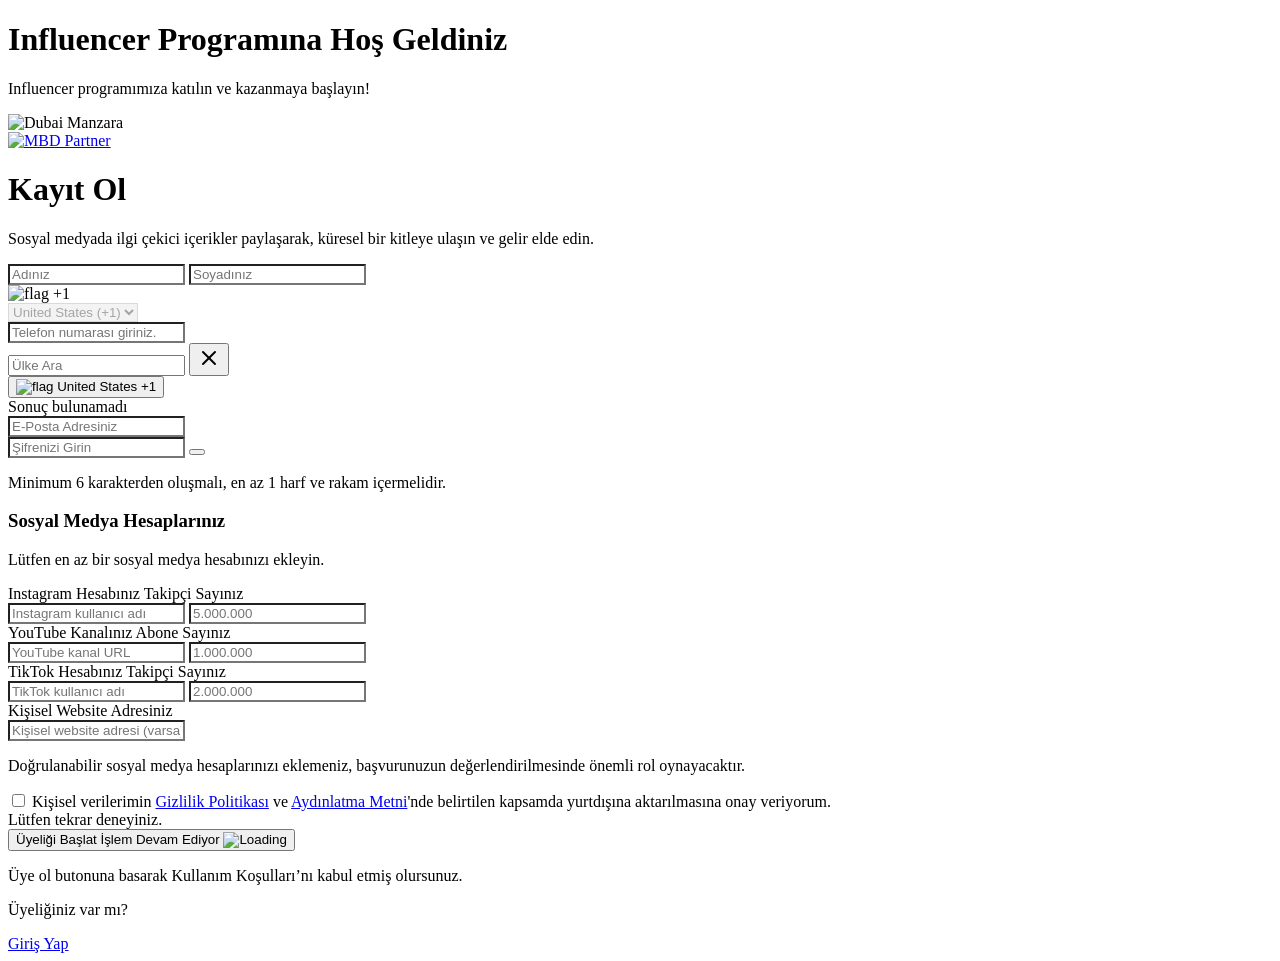
==== src/register/index.html @ 9a9a3d41 "P31" ====
<!doctype html>
<html lang="tr" dir="ltr">
  <head>
    <meta charset="UTF-8" />
    <meta
      name="viewport"
      content="width=device-width, initial-scale=1.0, maximum-scale=1.0, user-scalable=no"
    />
    <title>MBD Partner Register Sayfası</title>

    <!-- Project Fonts -->
    <link rel="stylesheet" href="/assets/fonts/custom/font.css" />

    <!-- Important Preload Fonts -->
    <link
      rel="preload"
      href="/assets/fonts/custom/extra-bold.woff2"
      as="font"
      type="font/woff2"
      crossorigin="anonymous"
    />

    <link
      rel="preload"
      href="/assets/fonts/custom/bold.woff2"
      as="font"
      type="font/woff2"
      crossorigin="anonymous"
    />

    <link
      rel="preload"
      href="/assets/fonts/custom/semibold.woff2"
      as="font"
      type="font/woff2"
      crossorigin="anonymous"
    />

    <link
      rel="preload"
      href="/assets/fonts/custom/medium.woff2"
      as="font"
      type="font/woff2"
      crossorigin="anonymous"
    />

    <link
      rel="preload"
      href="/assets/fonts/custom/regular.woff2"
      as="font"
      type="font/woff2"
      crossorigin="anonymous"
    />

    <link rel="stylesheet" href="/assets/styles/globals-out.css" />
    <script type="module" src="/assets/scripts/deps/lucide-icons.js"></script>
    <script type="module" src="/assets/scripts/ui/phone-number.js"></script>
    <script type="module" src="/assets/scripts/ui/password-visible.js"></script>
  </head>
  <body class="bg-white">
    <main>
      <div
        class="flex h-fit min-h-screen w-full justify-end overflow-hidden overflow-y-auto"
      >
        <!-- Gorsel -->
        <div
          class="invisible fixed -left-[240px] top-0 z-10 h-full w-full bg-gray-100 sm:visible rtl:right-[-240px]"
        >
          <div
            class="absolute left-[240px] top-0 px-8 py-11 text-primary-50 rtl:right-[240px]"
          >
            <h1 class="relative z-20 mb-2 text-balance text-4xl font-bold">
              Influencer Programına Hoş Geldiniz
            </h1>
            <p class="relative z-20 -mt-1.5 text-balance text-xl">
              Influencer programımıza katılın ve kazanmaya başlayın!
            </p>
          </div>

          <img
            src="https://images.project-test.info/login.webp"
            loading="lazy"
            alt="Dubai Manzara"
            class="h-full w-full object-cover rtl:scale-x-[-1]"
          />
        </div>

        <!-- Form Container -->
        <div
          class="relative z-[99] flex w-full flex-shrink-0 flex-col justify-start gap-4 overflow-y-auto bg-white px-5 py-5 sm:max-w-[480px] sm:px-8 sm:py-10 [&>*]:flex-shrink-0"
        >
          <!--  Form Header -->
          <div class="mb-2 flex flex-col gap-4">
            <div class="flex items-center justify-between">
              <!--  Logo -->
              <a href="/">
                <img
                  src="https://mbdtravel.project-test.info/assets/images/brand-images/logo.svg"
                  alt="MBD Partner"
                  class="h-14 w-auto"
                />
              </a>
              <h1 class="text-2xl font-semibold text-primary-500">Kayıt Ol</h1>
            </div>

            <p class="text-balance text-sm font-medium text-gray-800">
              Sosyal medyada ilgi çekici içerikler paylaşarak, küresel bir
              kitleye ulaşın ve gelir elde edin.
            </p>
          </div>

          <!-- Form -->
          <form
            autocomplete="off"
            class="relative z-20 flex w-full flex-col gap-4 bg-white [&>*]:flex-shrink-0"
          >
            <!-- Name -->
            <input
              type="text"
              style="-webkit-border-radius: 0; border-radius: 0"
              id="name"
              class="h-12 !rounded border border-gray-200 px-3 py-2 outline-none focus:border-primary-200"
              placeholder="Adınız"
            />

            <!-- Surname -->
            <input
              type="text"
              style="-webkit-border-radius: 0; border-radius: 0"
              id="surname"
              class="h-12 !rounded border border-gray-200 px-3 py-2 outline-none focus:border-primary-200"
              placeholder="Soyadınız"
            />

            <!--  Phone Number -->
            <div
              id="phone-container"
              class="group/focus relative"
              data-focus="false"
            >
              <!-- Mevcut Telefon Input Yapısı -->
              <div class="flex max-w-md">
                <div class="relative">
                  <div
                    id="phone-code-button"
                    class="flex h-12 cursor-pointer items-center gap-1 rounded-l border border-r-0 border-gray-200 bg-white px-3 text-xs hover:bg-gray-50 group-data-[focus=true]/focus:rounded-b-none rtl:rounded-l-none rtl:rounded-r rtl:border-l-0 rtl:border-r"
                  >
                    <img
                      id="country-flag"
                      src="https://flagcdn.com/us.svg"
                      alt="flag"
                      class="h-4 w-5 !rounded object-cover"
                    />
                    <span id="country-prefix">+1</span>
                  </div>
                  <!-- AR | TR | EN -->
                  <select
                    id="country-code"
                    data-language="TR"
                    data-default="TR"
                    disabled
                    style="-webkit-border-radius: 0; border-radius: 0"
                    class="pointer-events-none absolute inset-0 h-full w-full cursor-pointer opacity-0"
                  >
                    <option value="US" data-prefix="+1" data-flag="us">
                      United States (+1)
                    </option>
                  </select>
                </div>
                <input
                  type="tel"
                  id="phone-input"
                  autocomplete="tel"
                  inputmode="tel"
                  style="-webkit-border-radius: 0; border-radius: 0"
                  class="h-12 flex-1 !rounded-r border border-gray-200 px-3 py-2 outline-none focus:border-primary-200 group-data-[focus=true]/focus:!rounded-b-none rtl:!rounded-l rtl:!rounded-r-none rtl:text-end"
                  placeholder="Telefon numarası giriniz."
                />
              </div>

              <!-- Arama ve Öneri Modal/Dropdown -->
              <div
                id="phone-search-modal"
                class="pointer-events-none absolute left-0 right-0 top-[calc(100%)] z-[30] hidden rounded rounded-t-none border border-t-0 border-gray-200 bg-white shadow-lg"
              >
                <!-- Search Input -->
                <div class="relative border-b border-gray-200">
                  <input
                    type="text"
                    id="phone-search-input"
                    class="h-12 w-full rounded-t px-3 py-2 outline-none"
                    placeholder="Ülke Ara"
                  />
                  <button
                    id="phone-clear-button"
                    class="absolute right-2 top-1/2 hidden -translate-y-1/2 p-1"
                  >
                    <svg
                      xmlns="http://www.w3.org/2000/svg"
                      width="24"
                      height="24"
                      viewBox="0 0 24 24"
                      fill="none"
                      stroke="currentColor"
                      stroke-width="2"
                      stroke-linecap="round"
                      stroke-linejoin="round"
                      class="size-4"
                    >
                      <path d="M18 6 6 18" />
                      <path d="m6 6 12 12" />
                    </svg>
                  </button>
                </div>

                <!-- Suggestions List -->
                <div
                  id="phone-suggestions"
                  class="mt-1 max-h-60 overflow-y-auto bg-gray-50"
                  style="scrollbar-width: none"
                >
                  <!-- Template elements -->
                  <button
                    type="button"
                    class="suggestion-item group flex w-full cursor-pointer items-center gap-2 px-3 py-2.5 text-start hover:bg-gray-50 data-[selected=true]:bg-primary-500 data-[selected=true]:text-white"
                    data-value="US"
                    data-selected="false"
                  >
                    <img
                      src="https://flagcdn.com/us.svg"
                      alt="flag"
                      class="h-4 w-5 object-cover"
                    />
                    <span class="flex-1">United States</span>
                    <span
                      class="text-xs text-gray-500 group-data-[selected=true]:text-white"
                    >
                      +1</span
                    >
                  </button>

                  <!-- No Results Template -->
                  <div class="no-results px-3 py-2.5 text-gray-500">
                    Sonuç bulunamadı
                  </div>
                </div>
              </div>
            </div>

            <!-- E-Posta -->
            <input
              type="text"
              style="-webkit-border-radius: 0; border-radius: 0"
              id="email"
              class="h-12 !rounded border border-gray-200 px-3 py-2 outline-none focus:border-primary-200"
              placeholder="E-Posta Adresiniz"
            />

            <!-- Şifre -->
            <div class="group relative" data-visible="false">
              <input
                type="password"
                style="-webkit-border-radius: 0; border-radius: 0"
                id="password"
                class="h-12 w-full !rounded border border-gray-200 px-3 py-2 outline-none focus:border-primary-200"
                placeholder="Şifrenizi Girin"
              />
              <button
                type="button"
                class="visible-control-btn absolute right-3 top-1/2 -translate-y-1/2 text-gray-500 hover:text-gray-700 rtl:left-3 rtl:right-auto"
              >
                <!-- Kapalı göz ikonu -->
                <span class="group-data-[visible=true]:hidden">
                  <i data-lucide="eye" class="size-4"></i>
                </span>
                <!-- Açık göz ikonu -->
                <span class="hidden group-data-[visible=true]:block">
                  <i data-lucide="eye-off" class="size-4"></i>
                </span>
              </button>
            </div>

            <!--  Sifre Bilgilendirme -->
            <div class="-mt-1 flex items-start gap-2">
              <div
                class="flex size-4 flex-shrink-0 items-center justify-center !rounded-full bg-primary-500 p-0.5"
              >
                <i data-lucide="circle-alert" class="size-full text-white"></i>
              </div>
              <p class="text-xs text-gray-500">
                Minimum 6 karakterden oluşmalı, en az 1 harf ve rakam
                içermelidir.
              </p>
            </div>

            <!-- Sosyal Medya Hesapları Bölümü -->
            <div class="mt-6">
              <h3 class="text-base font-medium text-gray-800">
                Sosyal Medya Hesaplarınız
              </h3>
              <p class="text-xs text-gray-500">
                Lütfen en az bir sosyal medya hesabınızı ekleyin.
              </p>
            </div>

            <!-- Instagram Alanı -->
            <div class="relative flex flex-col gap-2">
              <div class="flex items-center justify-between">
                <label for="instagram-username" class="text-xs text-gray-800">
                  Instagram Hesabınız
                </label>
                <label for="instagram-followers" class="text-xs text-gray-800">
                  Takipçi Sayınız
                </label>
              </div>
              <div
                class="group relative flex items-start overflow-hidden rounded border border-gray-200 focus-within:!border-primary-300 hover:border-gray-300 sm:items-center"
              >
                <div
                  class="flex h-full items-center justify-center border-r border-gray-200 bg-gray-100 px-3 group-focus-within:!border-primary-300"
                >
                  <i data-lucide="instagram" class="size-5 text-gray-800"></i>
                </div>
                <input
                  type="text"
                  id="instagram-username"
                  style="-webkit-border-radius: 0; border-radius: 0"
                  class="h-12 w-full py-2 pl-4 outline-none"
                  placeholder="Instagram kullanıcı adı"
                />
                <input
                  type="number"
                  id="instagram-followers"
                  name="instagram-followers"
                  placeholder="5.000.000"
                  min="0"
                  style="-webkit-border-radius: 0; border-radius: 0"
                  class="h-12 w-24 border-l border-gray-200 py-2 pr-3 text-end outline-none group-focus-within:!border-primary-300 group-hover:border-gray-300"
                />
              </div>
            </div>

            <!-- YouTube Alanı -->
            <div class="relative flex flex-col gap-2">
              <div class="flex items-center justify-between">
                <label for="youtube-url" class="text-xs text-gray-800">
                  YouTube Kanalınız
                </label>
                <label for="youtube-subscribers" class="text-xs text-gray-800">
                  Abone Sayınız
                </label>
              </div>
              <div
                class="group relative flex items-start overflow-hidden rounded border border-gray-200 focus-within:!border-primary-300 hover:border-gray-300 sm:items-center"
              >
                <div
                  class="flex h-full items-center justify-center border-r border-gray-200 bg-gray-100 px-3 group-focus-within:!border-primary-300"
                >
                  <i data-lucide="youtube" class="size-5 text-gray-800"></i>
                </div>
                <input
                  type="text"
                  id="youtube-url"
                  style="-webkit-border-radius: 0; border-radius: 0"
                  class="h-12 w-full py-2 pl-4 outline-none"
                  placeholder="YouTube kanal URL"
                />
                <input
                  type="number"
                  id="youtube-subscribers"
                  name="youtube-subscribers"
                  placeholder="1.000.000"
                  min="0"
                  style="-webkit-border-radius: 0; border-radius: 0"
                  class="h-12 w-24 border-l border-gray-200 py-2 pr-3 text-end outline-none group-focus-within:!border-primary-300 group-hover:border-gray-300"
                />
              </div>
            </div>

            <!-- TikTok Alanı -->
            <div class="relative flex flex-col gap-2">
              <div class="flex items-center justify-between">
                <label for="tiktok-username" class="text-xs text-gray-800">
                  TikTok Hesabınız
                </label>
                <label for="tiktok-followers" class="text-xs text-gray-800">
                  Takipçi Sayınız
                </label>
              </div>
              <div
                class="group relative flex items-start overflow-hidden rounded border border-gray-200 focus-within:!border-primary-300 hover:border-gray-300 sm:items-center"
              >
                <div
                  class="flex h-full items-center justify-center border-r border-gray-200 bg-gray-100 px-3 group-focus-within:!border-primary-300"
                >
                  <i data-lucide="music" class="size-5 text-gray-800"></i>
                </div>
                <input
                  type="text"
                  id="tiktok-username"
                  style="-webkit-border-radius: 0; border-radius: 0"
                  class="h-12 w-full py-2 pl-4 outline-none"
                  placeholder="TikTok kullanıcı adı"
                />
                <input
                  type="number"
                  id="tiktok-followers"
                  name="tiktok-followers"
                  placeholder="2.000.000"
                  min="0"
                  style="-webkit-border-radius: 0; border-radius: 0"
                  class="h-12 w-24 border-l border-gray-200 py-2 pr-3 text-end outline-none group-focus-within:!border-primary-300 group-hover:border-gray-300"
                />
              </div>
            </div>

            <!-- Website Alanı -->
            <div class="relative flex flex-col gap-2">
              <div class="flex items-center">
                <label for="website-url" class="text-xs text-gray-800">
                  Kişisel Website Adresiniz
                </label>
              </div>
              <div
                class="group relative flex items-start overflow-hidden rounded border border-gray-200 focus-within:!border-primary-300 hover:border-gray-300 sm:items-center"
              >
                <div
                  class="flex h-full items-center justify-center border-r border-gray-200 bg-gray-100 px-3 group-focus-within:!border-primary-300"
                >
                  <i data-lucide="globe" class="size-5 text-gray-800"></i>
                </div>
                <input
                  type="url"
                  id="website-url"
                  style="-webkit-border-radius: 0; border-radius: 0"
                  class="h-12 w-full py-2 pl-4 outline-none"
                  placeholder="Kişisel website adresi (varsa)"
                />
              </div>
            </div>

            <!-- Bilgilendirme -->
            <div class="mb-4 flex items-start gap-2">
              <div
                class="flex size-4 flex-shrink-0 items-center justify-center !rounded-full bg-primary-500 p-0.5"
              >
                <i data-lucide="circle-alert" class="size-full text-white"></i>
              </div>
              <p class="text-xs text-gray-500">
                Doğrulanabilir sosyal medya hesaplarınızı eklemeniz,
                başvurunuzun değerlendirilmesinde önemli rol oynayacaktır.
              </p>
            </div>

            <!-- Google Captcha -->
            <div class="h-24 animate-pulse bg-gray-200"></div>

            <!-- Terms and Conditions -->
            <label class="group relative flex cursor-pointer items-start gap-2">
              <input
                type="checkbox"
                class="peer relative grid size-[18px] flex-shrink-0 cursor-pointer appearance-none place-content-center rounded border-2 border-gray-300 bg-white transition-colors duration-200 before:h-[0.65em] before:w-[0.65em] before:origin-bottom-left before:scale-0 before:bg-white before:transition-transform before:duration-200 before:ease-in-out before:content-[''] before:[clip-path:polygon(14%_44%,0_65%,50%_100%,100%_16%,80%_0%,43%_62%)] checked:border-primary-500 checked:bg-primary-500 checked:before:scale-100 hover:border-primary-500"
              />
              <span class="text-pretty text-xs">
                Kişisel verilerimin
                <a href="#" class="underline hover:text-primary-500"
                  >Gizlilik Politikası</a
                >
                ve
                <a href="#" class="underline hover:text-primary-500"
                  >Aydınlatma Metni</a
                >'nde belirtilen kapsamda yurtdışına aktarılmasına onay
                veriyorum.
              </span>
            </label>

            <!-- Error Message Area -->
            <div class="mt-5 flex items-center justify-center">
              <span
                id="error-message"
                class="-mt-1.5 w-full border border-rose-200 bg-rose-50 px-4 py-2 text-xs font-semibold text-rose-600"
              >
                Lütfen tekrar deneyiniz.
              </span>
            </div>

            <!-- Submit Button -->
            <button
              type="submit"
              class="group h-[52px] w-full !rounded border border-primary-200 bg-primary-500 px-4 py-2 font-semibold text-white transition-colors duration-300 hover:bg-primary-600 focus:outline-none focus:ring-2 focus:ring-primary-500 focus:ring-offset-2 disabled:cursor-not-allowed disabled:opacity-75"
            >
              <span class="block group-disabled:hidden"> Üyeliği Başlat </span>

              <span
                class="hidden items-center justify-center gap-2 group-disabled:flex"
              >
                <span> İşlem Devam Ediyor </span>
                <img
                  src="/assets/images/icons/loading-spinner.svg"
                  alt="Loading"
                  class="size-6 animate-spin brightness-0 invert !duration-[2500ms]"
                />
              </span>
            </button>

            <!--  Bilgilendirme -->
            <div class="flex items-start gap-2">
              <div
                class="flex size-4 flex-shrink-0 items-center justify-center !rounded-full bg-primary-500 p-0.5"
              >
                <i data-lucide="circle-alert" class="size-full text-white"></i>
              </div>
              <p class="text-xs text-gray-500">
                Üye ol butonuna basarak Kullanım Koşulları’nı kabul etmiş
                olursunuz.
              </p>
            </div>

            <!-- Login Section -->
            <div
              class="mt-1 flex w-full flex-col items-center justify-center gap-2 border-t border-gray-200 pt-3"
            >
              <p class="text-sm text-gray-700">Üyeliğiniz var mı?</p>
              <a
                href="/login"
                class="-mt-2 text-sm font-semibold text-primary-500 hover:text-primary-600"
              >
                Giriş Yap
              </a>
            </div>
          </form>
        </div>
      </div>
    </main>
  </body>
</html>
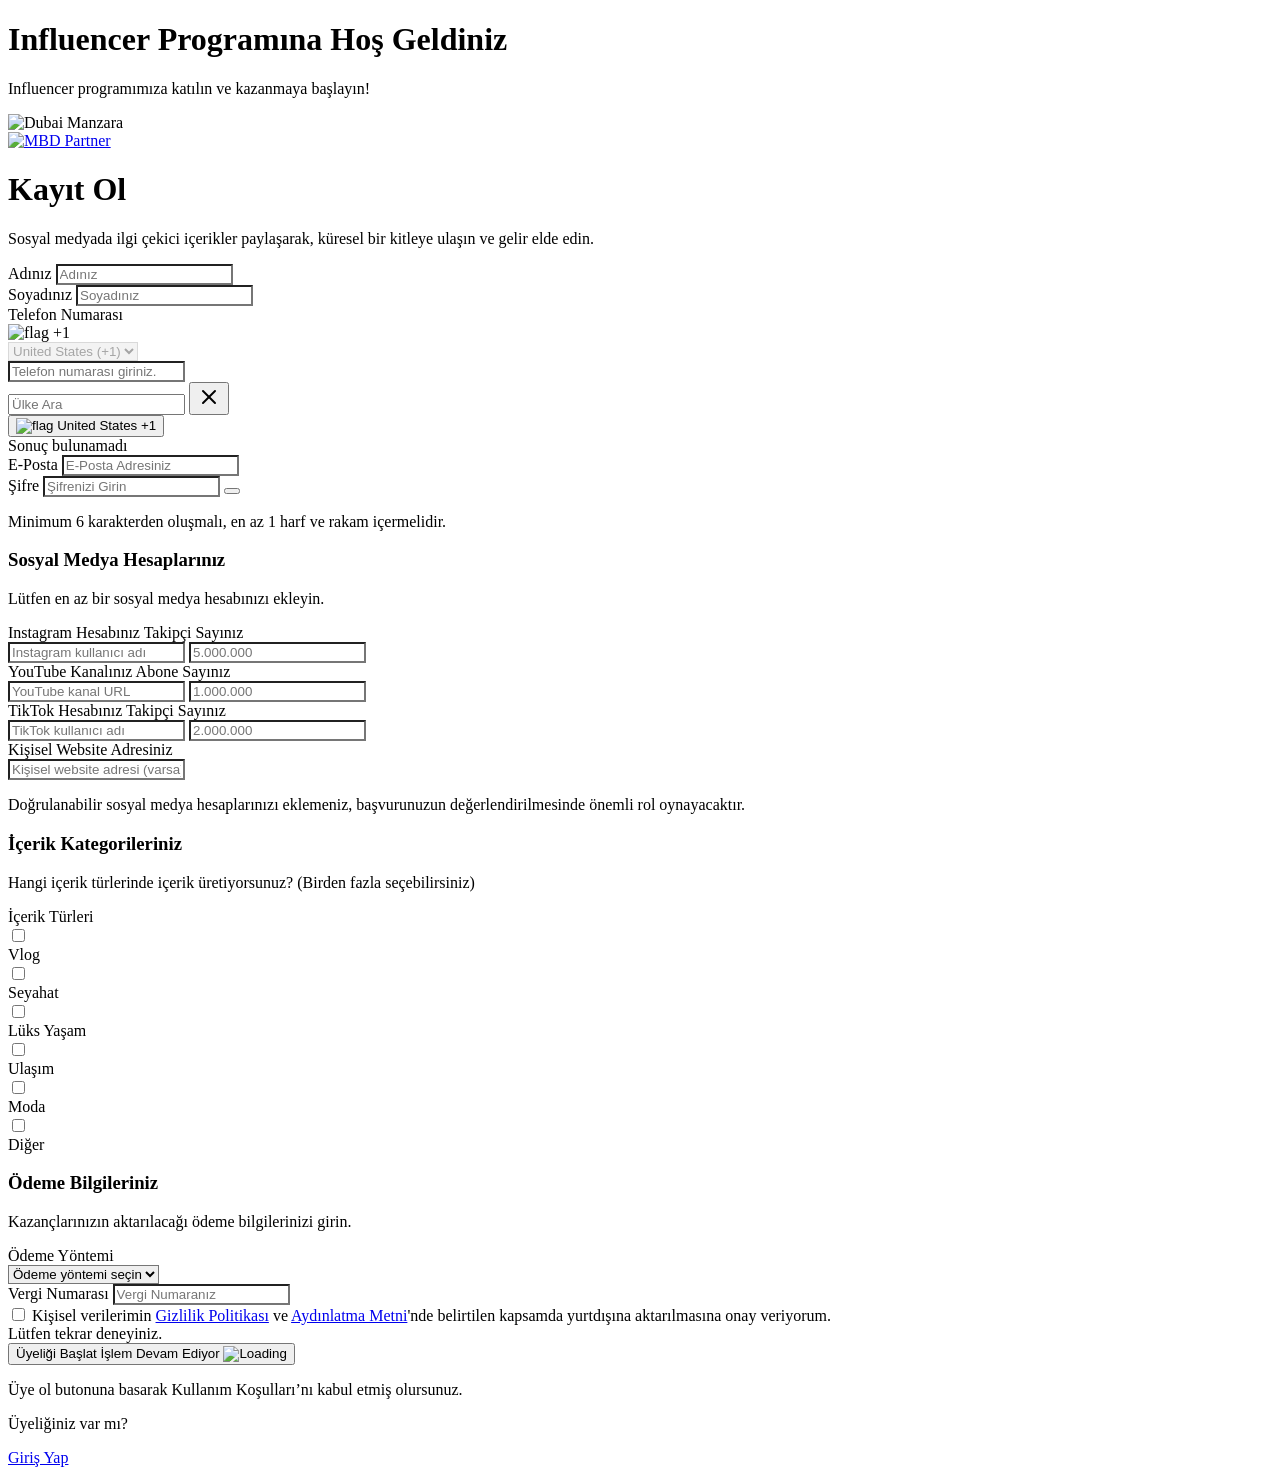
==== commit c3333e8f: "P32" ====
--- a/src/register/index.html
+++ b/src/register/index.html
@@ -114,30 +114,42 @@
             autocomplete="off"
             class="relative z-20 flex w-full flex-col gap-4 bg-white [&>*]:flex-shrink-0"
           >
-            <!-- Name -->
-            <input
-              type="text"
-              style="-webkit-border-radius: 0; border-radius: 0"
-              id="name"
-              class="h-12 !rounded border border-gray-200 px-3 py-2 outline-none focus:border-primary-200"
-              placeholder="Adınız"
-            />
-
-            <!-- Surname -->
-            <input
-              type="text"
-              style="-webkit-border-radius: 0; border-radius: 0"
-              id="surname"
-              class="h-12 !rounded border border-gray-200 px-3 py-2 outline-none focus:border-primary-200"
-              placeholder="Soyadınız"
-            />
-
+            <!-- Name Field with Label -->
+            <div class="relative flex flex-col gap-2">
+              <label for="name" class="text-xs text-gray-800"> Adınız </label>
+              <input
+                type="text"
+                style="-webkit-border-radius: 0; border-radius: 0"
+                id="name"
+                name="name"
+                class="h-12 !rounded border border-gray-200 px-3 py-2 outline-none focus:border-primary-300"
+                placeholder="Adınız"
+              />
+            </div>
+
+            <!-- Surname Field with Label -->
+            <div class="relative flex flex-col gap-2">
+              <label for="surname" class="text-xs text-gray-800">
+                Soyadınız
+              </label>
+              <input
+                type="text"
+                style="-webkit-border-radius: 0; border-radius: 0"
+                id="surname"
+                name="surname"
+                class="h-12 !rounded border border-gray-200 px-3 py-2 outline-none focus:border-primary-300"
+                placeholder="Soyadınız"
+              />
+            </div>
             <!--  Phone Number -->
             <div
               id="phone-container"
-              class="group/focus relative"
+              class="group/focus relative flex flex-col gap-2"
               data-focus="false"
             >
+              <label for="password" class="text-xs text-gray-800"
+                >Telefon Numarası</label
+              >
               <!-- Mevcut Telefon Input Yapısı -->
               <div class="flex max-w-md">
                 <div class="relative">
@@ -247,22 +259,29 @@
               </div>
             </div>
 
-            <!-- E-Posta -->
-            <input
-              type="text"
-              style="-webkit-border-radius: 0; border-radius: 0"
-              id="email"
-              class="h-12 !rounded border border-gray-200 px-3 py-2 outline-none focus:border-primary-200"
-              placeholder="E-Posta Adresiniz"
-            />
+            <div class="relative flex flex-col gap-2">
+              <label for="email" class="text-xs text-gray-800">E-Posta</label>
+              <input
+                type="text"
+                style="-webkit-border-radius: 0; border-radius: 0"
+                id="email"
+                name="email"
+                class="h-12 !rounded border border-gray-200 px-3 py-2 outline-none focus:border-primary-300"
+                placeholder="E-Posta Adresiniz"
+              />
+            </div>
 
             <!-- Şifre -->
-            <div class="group relative" data-visible="false">
+            <div
+              class="group relative flex flex-col gap-2"
+              data-visible="false"
+            >
+              <label for="password" class="text-xs text-gray-800">Şifre</label>
               <input
                 type="password"
                 style="-webkit-border-radius: 0; border-radius: 0"
                 id="password"
-                class="h-12 w-full !rounded border border-gray-200 px-3 py-2 outline-none focus:border-primary-200"
+                class="h-12 w-full !rounded border border-gray-200 px-3 py-2 outline-none focus:border-primary-300"
                 placeholder="Şifrenizi Girin"
               />
               <button
@@ -450,6 +469,203 @@
                 Doğrulanabilir sosyal medya hesaplarınızı eklemeniz,
                 başvurunuzun değerlendirilmesinde önemli rol oynayacaktır.
               </p>
+            </div>
+
+            <!-- Content Type Multiselect Bölümü -->
+            <div class="mt-6">
+              <h3 class="text-base font-medium text-gray-800">
+                İçerik Kategorileriniz
+              </h3>
+              <p class="text-xs text-gray-500">
+                Hangi içerik türlerinde içerik üretiyorsunuz? (Birden fazla
+                seçebilirsiniz)
+              </p>
+            </div>
+
+            <!-- Content Type Multiselect -->
+            <div class="relative flex flex-col gap-2">
+              <div class="flex items-center justify-between">
+                <label for="content-types" class="text-xs text-gray-800">
+                  İçerik Türleri
+                </label>
+              </div>
+              <div class="grid grid-cols-2 gap-2">
+                <label
+                  class="group flex cursor-pointer items-center gap-2 rounded border border-gray-200 p-3 hover:border-primary-300 data-[checked=true]:border-primary-500 data-[checked=true]:bg-primary-50"
+                >
+                  <div
+                    class="relative flex flex-shrink-0 flex-col items-center justify-center"
+                  >
+                    <input
+                      type="checkbox"
+                      name="content_types[]"
+                      value="Vlog"
+                      class="peer relative size-[18px] cursor-pointer appearance-none rounded border-2 border-gray-300 bg-white transition-colors duration-200 checked:border-primary-500 checked:bg-primary-500 hover:border-primary-500"
+                      onchange="this.parentElement.parentElement.dataset.checked = this.checked"
+                    />
+                    <i
+                      data-lucide="check"
+                      class="absolute hidden size-4 text-primary-50 peer-checked:block"
+                    ></i>
+                  </div>
+                  <span class="text-sm">Vlog</span>
+                </label>
+                <label
+                  class="group flex cursor-pointer items-center gap-2 rounded border border-gray-200 p-3 hover:border-primary-300 data-[checked=true]:border-primary-500 data-[checked=true]:bg-primary-50"
+                >
+                  <div
+                    class="relative flex flex-shrink-0 flex-col items-center justify-center"
+                  >
+                    <input
+                      type="checkbox"
+                      name="content_types[]"
+                      value="Vlog"
+                      class="peer relative size-[18px] cursor-pointer appearance-none rounded border-2 border-gray-300 bg-white transition-colors duration-200 checked:border-primary-500 checked:bg-primary-500 hover:border-primary-500"
+                      onchange="this.parentElement.parentElement.dataset.checked = this.checked"
+                    />
+                    <i
+                      data-lucide="check"
+                      class="absolute hidden size-4 text-primary-50 peer-checked:block"
+                    ></i>
+                  </div>
+                  <span class="text-sm">Seyahat</span>
+                </label>
+
+                <label
+                  class="group flex cursor-pointer items-center gap-2 rounded border border-gray-200 p-3 hover:border-primary-300 data-[checked=true]:border-primary-500 data-[checked=true]:bg-primary-50"
+                >
+                  <div
+                    class="relative flex flex-shrink-0 flex-col items-center justify-center"
+                  >
+                    <input
+                      type="checkbox"
+                      name="content_types[]"
+                      value="Vlog"
+                      class="peer relative size-[18px] cursor-pointer appearance-none rounded border-2 border-gray-300 bg-white transition-colors duration-200 checked:border-primary-500 checked:bg-primary-500 hover:border-primary-500"
+                      onchange="this.parentElement.parentElement.dataset.checked = this.checked"
+                    />
+                    <i
+                      data-lucide="check"
+                      class="absolute hidden size-4 text-primary-50 peer-checked:block"
+                    ></i>
+                  </div>
+                  <span class="text-sm">Lüks Yaşam</span>
+                </label>
+
+                <label
+                  class="group flex cursor-pointer items-center gap-2 rounded border border-gray-200 p-3 hover:border-primary-300 data-[checked=true]:border-primary-500 data-[checked=true]:bg-primary-50"
+                >
+                  <div
+                    class="relative flex flex-shrink-0 flex-col items-center justify-center"
+                  >
+                    <input
+                      type="checkbox"
+                      name="content_types[]"
+                      value="Vlog"
+                      class="peer relative size-[18px] cursor-pointer appearance-none rounded border-2 border-gray-300 bg-white transition-colors duration-200 checked:border-primary-500 checked:bg-primary-500 hover:border-primary-500"
+                      onchange="this.parentElement.parentElement.dataset.checked = this.checked"
+                    />
+                    <i
+                      data-lucide="check"
+                      class="absolute hidden size-4 text-primary-50 peer-checked:block"
+                    ></i>
+                  </div>
+                  <span class="text-sm">Ulaşım</span>
+                </label>
+
+                <label
+                  class="group flex cursor-pointer items-center gap-2 rounded border border-gray-200 p-3 hover:border-primary-300 data-[checked=true]:border-primary-500 data-[checked=true]:bg-primary-50"
+                >
+                  <div
+                    class="relative flex flex-shrink-0 flex-col items-center justify-center"
+                  >
+                    <input
+                      type="checkbox"
+                      name="content_types[]"
+                      value="Vlog"
+                      class="peer relative size-[18px] cursor-pointer appearance-none rounded border-2 border-gray-300 bg-white transition-colors duration-200 checked:border-primary-500 checked:bg-primary-500 hover:border-primary-500"
+                      onchange="this.parentElement.parentElement.dataset.checked = this.checked"
+                    />
+                    <i
+                      data-lucide="check"
+                      class="absolute hidden size-4 text-primary-50 peer-checked:block"
+                    ></i>
+                  </div>
+                  <span class="text-sm">Moda</span>
+                </label>
+                <label
+                  class="group flex cursor-pointer items-center gap-2 rounded border border-gray-200 p-3 hover:border-primary-300 data-[checked=true]:border-primary-500 data-[checked=true]:bg-primary-50"
+                >
+                  <div
+                    class="relative flex flex-shrink-0 flex-col items-center justify-center"
+                  >
+                    <input
+                      type="checkbox"
+                      name="content_types[]"
+                      value="Vlog"
+                      class="peer relative size-[18px] cursor-pointer appearance-none rounded border-2 border-gray-300 bg-white transition-colors duration-200 checked:border-primary-500 checked:bg-primary-500 hover:border-primary-500"
+                      onchange="this.parentElement.parentElement.dataset.checked = this.checked"
+                    />
+                    <i
+                      data-lucide="check"
+                      class="absolute hidden size-4 text-primary-50 peer-checked:block"
+                    ></i>
+                  </div>
+                  <span class="text-sm">Diğer</span>
+                </label>
+              </div>
+            </div>
+
+            <!-- Ödeme Bilgileri Bölümü -->
+            <div class="mt-6">
+              <h3 class="text-base font-medium text-gray-800">
+                Ödeme Bilgileriniz
+              </h3>
+              <p class="text-xs text-gray-500">
+                Kazançlarınızın aktarılacağı ödeme bilgilerinizi girin.
+              </p>
+            </div>
+
+            <!-- Ödeme Yöntemi Select -->
+            <div class="relative flex flex-col gap-2">
+              <label for="payment-method" class="text-xs text-gray-800">
+                Ödeme Yöntemi
+              </label>
+              <div class="relative">
+                <select
+                  id="payment-method"
+                  name="payment_method"
+                  class="h-12 w-full appearance-none rounded border border-gray-200 px-3 py-2 pr-8 outline-none focus:border-primary-300"
+                  style="-webkit-border-radius: 0; border-radius: 0"
+                >
+                  <option value="" disabled selected>
+                    Ödeme yöntemi seçin
+                  </option>
+                  <option value="banka_transferi">Banka Transferi</option>
+                  <option value="paypal">PayPal</option>
+                  <option value="wise">Wise</option>
+                </select>
+                <div
+                  class="pointer-events-none absolute inset-y-0 right-0 flex items-center px-2 text-gray-700"
+                >
+                  <i data-lucide="chevron-down" class="size-5"></i>
+                </div>
+              </div>
+            </div>
+
+            <!-- Vergi Numarası -->
+            <div class="relative flex flex-col gap-2">
+              <label for="tax-id" class="text-xs text-gray-800">
+                Vergi Numarası
+              </label>
+              <input
+                type="text"
+                id="tax-id"
+                name="tax_id"
+                style="-webkit-border-radius: 0; border-radius: 0"
+                class="h-12 !rounded border border-gray-200 px-3 py-2 outline-none focus:border-primary-300"
+                placeholder="Vergi Numaranız"
+              />
             </div>
 
             <!-- Google Captcha -->
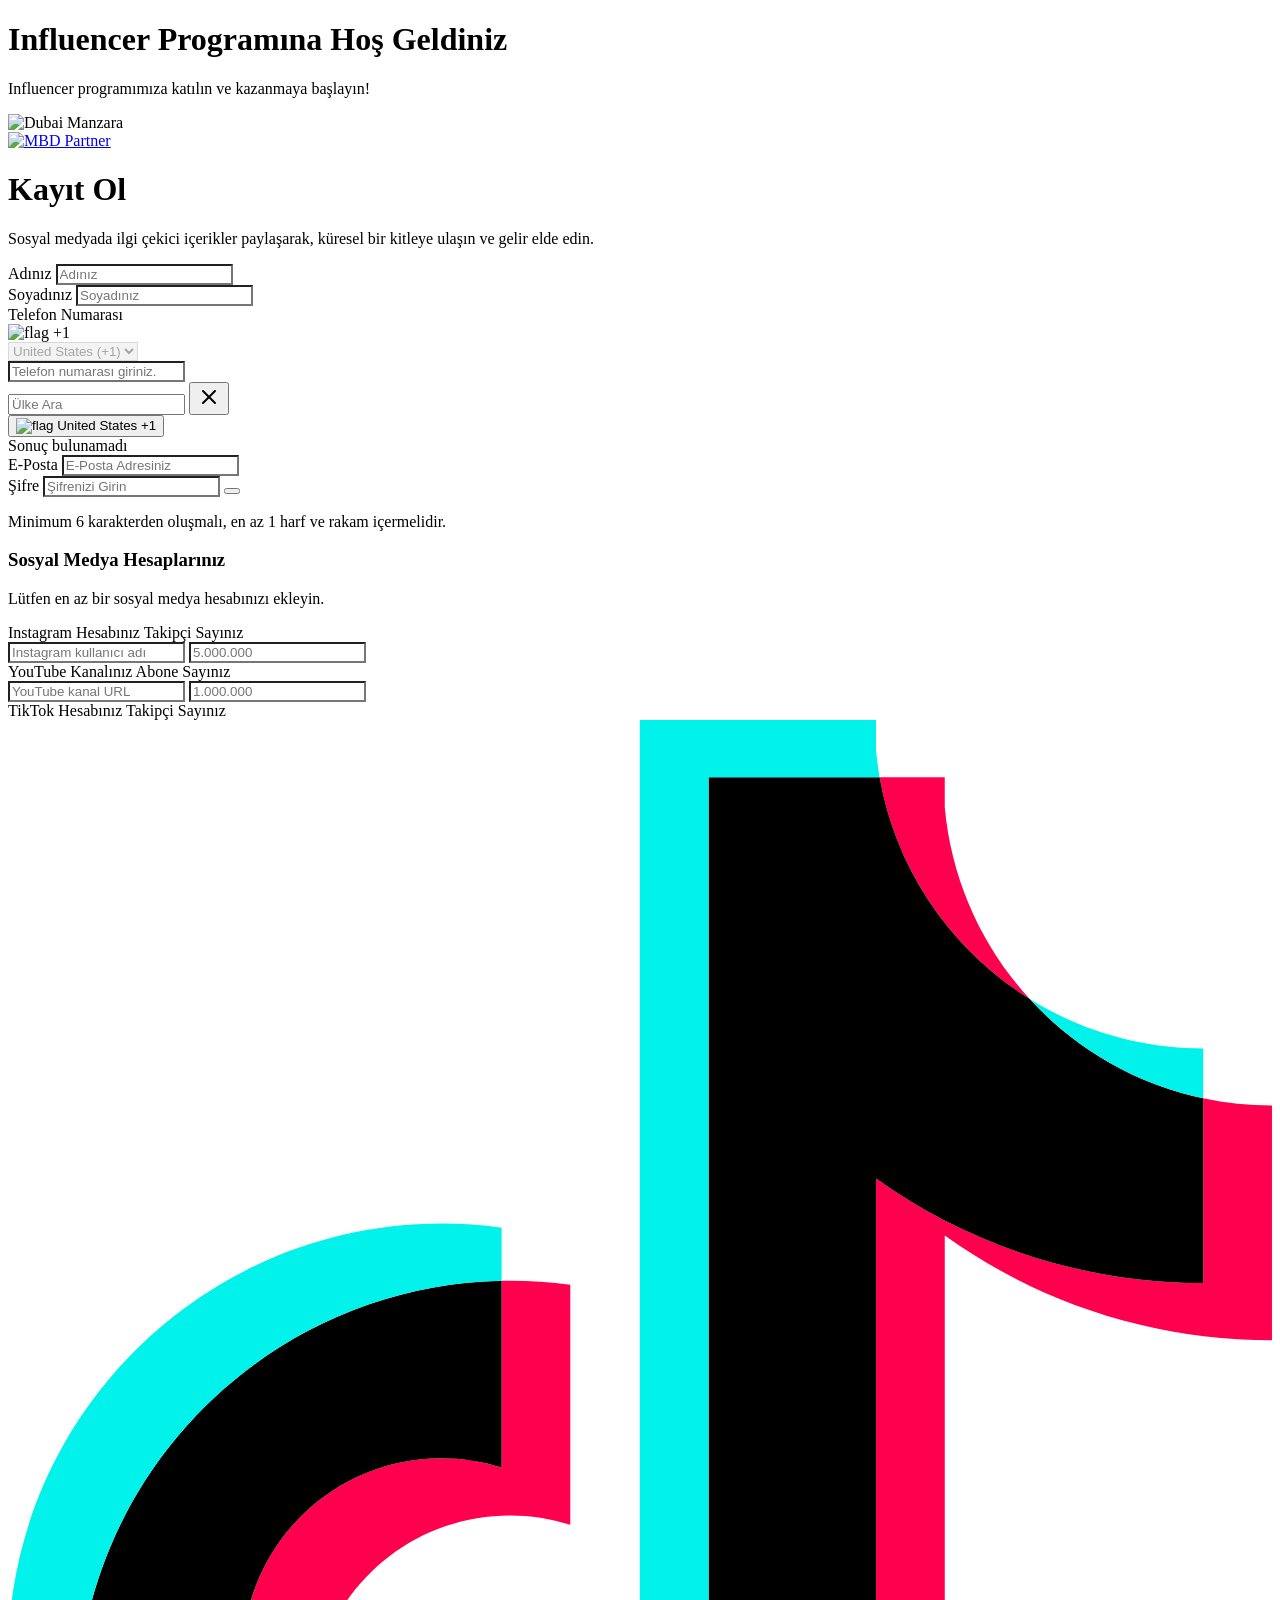
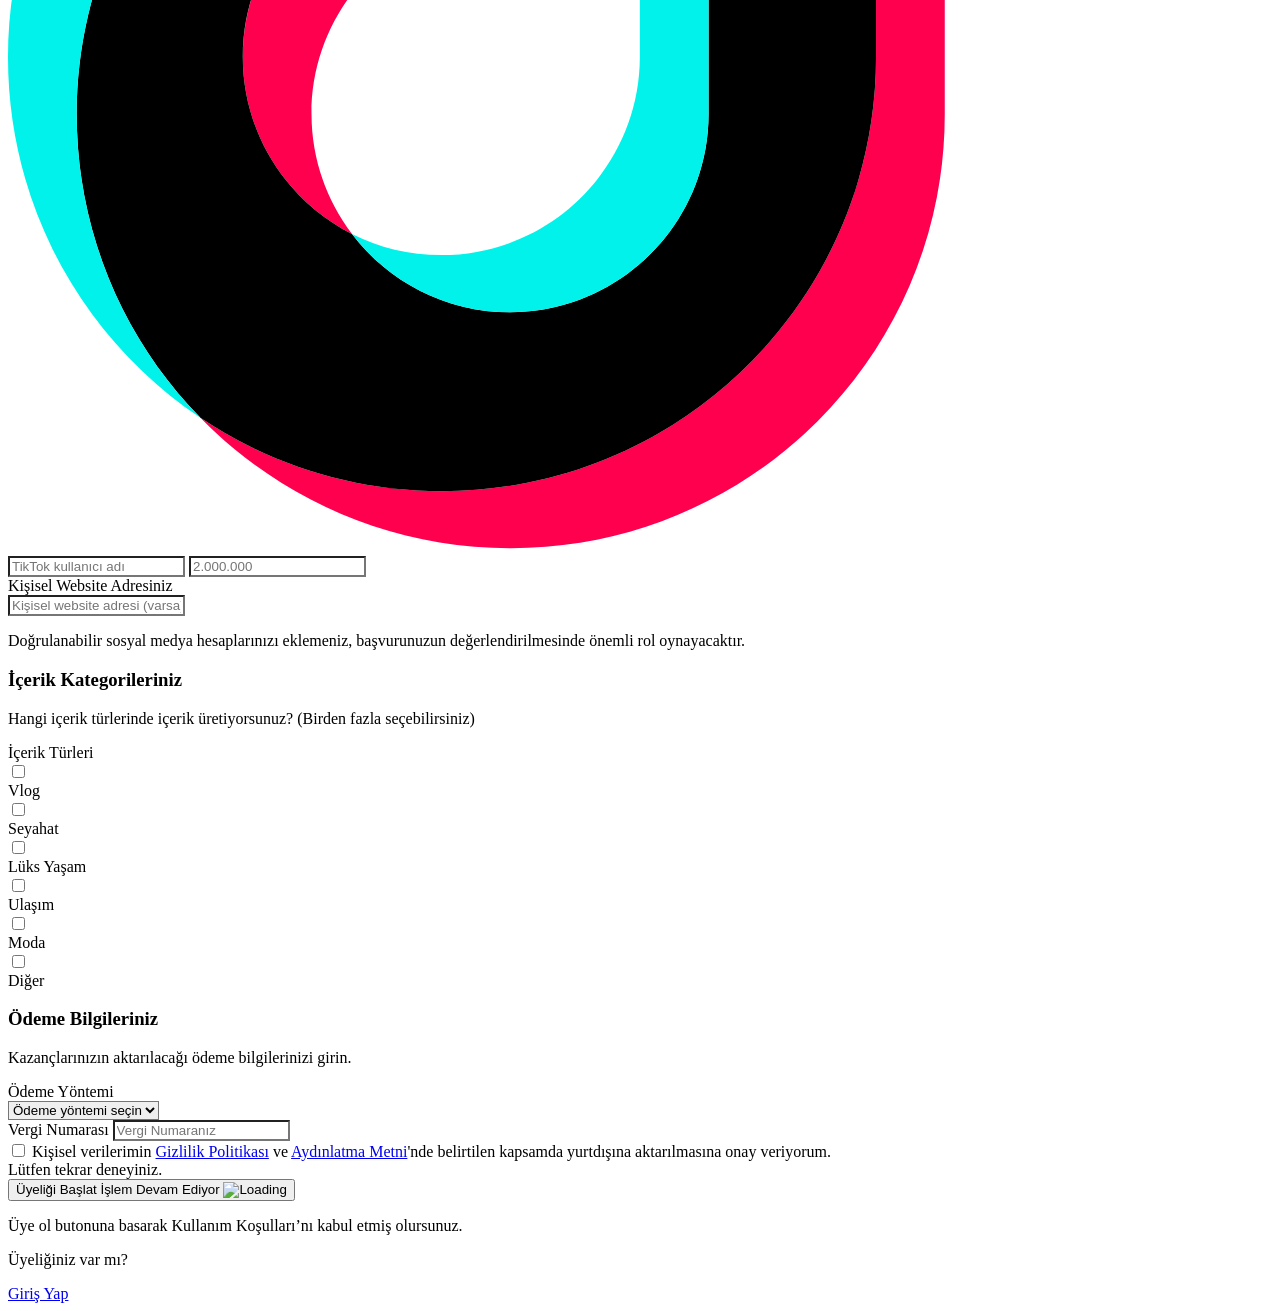
==== commit e7ad52ee: "P32" ====
--- a/src/register/index.html
+++ b/src/register/index.html
@@ -412,7 +412,23 @@
                 <div
                   class="flex h-full items-center justify-center border-r border-gray-200 bg-gray-100 px-3 group-focus-within:!border-primary-300"
                 >
-                  <i data-lucide="music" class="size-5 text-gray-800"></i>
+                  <svg
+                    xmlns="http://www.w3.org/2000/svg"
+                    preserveAspectRatio="xMidYMid"
+                    viewBox="0 0 256 290"
+                  >
+                    <path
+                      fill="#FF004F"
+                      d="M189.72022 104.42148c18.67797 13.3448 41.55932 21.19661 66.27233 21.19661V78.08728c-4.67694.001-9.34196-.48645-13.91764-1.4554v37.41351c-24.71102 0-47.5894-7.85181-66.27232-21.19563v96.99656c0 48.5226-39.35537 87.85513-87.8998 87.85513-18.11308 0-34.94847-5.47314-48.93361-14.85978 15.96175 16.3122 38.22162 26.4315 62.84826 26.4315 48.54742 0 87.90477-39.33253 87.90477-87.85712v-96.99457h-.00199Zm17.16896-47.95275c-9.54548-10.4231-15.81283-23.89299-17.16896-38.78453v-6.11347h-13.18894c3.31982 18.92715 14.64335 35.09738 30.3579 44.898ZM69.67355 225.60685c-5.33316-6.9891-8.21517-15.53882-8.20226-24.3298 0-22.19236 18.0009-40.18631 40.20915-40.18631 4.13885-.001 8.2529.6324 12.19716 1.88328v-48.59308c-4.60943-.6314-9.26154-.89945-13.91167-.80117v37.82253c-3.94726-1.25089-8.06328-1.88626-12.20313-1.88229-22.20825 0-40.20815 17.99196-40.20815 40.1873 0 15.6937 8.99747 29.28075 22.1189 35.89954Z"
+                    />
+                    <path
+                      d="M175.80259 92.84876c18.68293 13.34382 41.5613 21.19563 66.27232 21.19563V76.63088c-13.79353-2.93661-26.0046-10.14114-35.18573-20.16215-15.71554-9.80162-27.03808-25.97185-30.3579-44.898H141.8876v189.84333c-.07843 22.1318-18.04855 40.05229-40.20915 40.05229-13.05889 0-24.66039-6.22169-32.00788-15.8595-13.12044-6.61879-22.1179-20.20683-22.1179-35.89854 0-22.19336 17.9999-40.1873 40.20815-40.1873 4.255 0 8.35614.66217 12.20312 1.88229v-37.82254c-47.69165.98483-86.0473 39.93316-86.0473 87.83429 0 23.91184 9.55144 45.58896 25.05353 61.4276 13.98514 9.38565 30.82053 14.85978 48.9336 14.85978 48.54544 0 87.89981-39.33452 87.89981-87.85612V92.84876h-.00099Z"
+                    />
+                    <path
+                      fill="#00F2EA"
+                      d="M242.07491 76.63088V66.51456c-12.4384.01886-24.6326-3.46278-35.18573-10.04683 9.34196 10.22255 21.64336 17.27121 35.18573 20.16315Zm-65.54363-65.06015a67.7881 67.7881 0 0 1-.72869-5.45726V0h-47.83362v189.84531c-.07644 22.12883-18.04557 40.04931-40.20815 40.04931-6.50661 0-12.64987-1.54375-18.09025-4.28677 7.34749 9.63681 18.949 15.8575 32.00788 15.8575 22.15862 0 40.13171-17.9185 40.20915-40.0503V11.57073h34.64368ZM99.96593 113.58077V102.8112c-3.9969-.54602-8.02655-.82003-12.06116-.81805C39.35537 101.99315 0 141.32669 0 189.84531c0 30.41846 15.46735 57.22621 38.97116 72.99536-15.5021-15.83765-25.05353-37.51576-25.05353-61.42661 0-47.90014 38.35466-86.84847 86.0483-87.8333Z"
+                    />
+                  </svg>
                 </div>
                 <input
                   type="text"
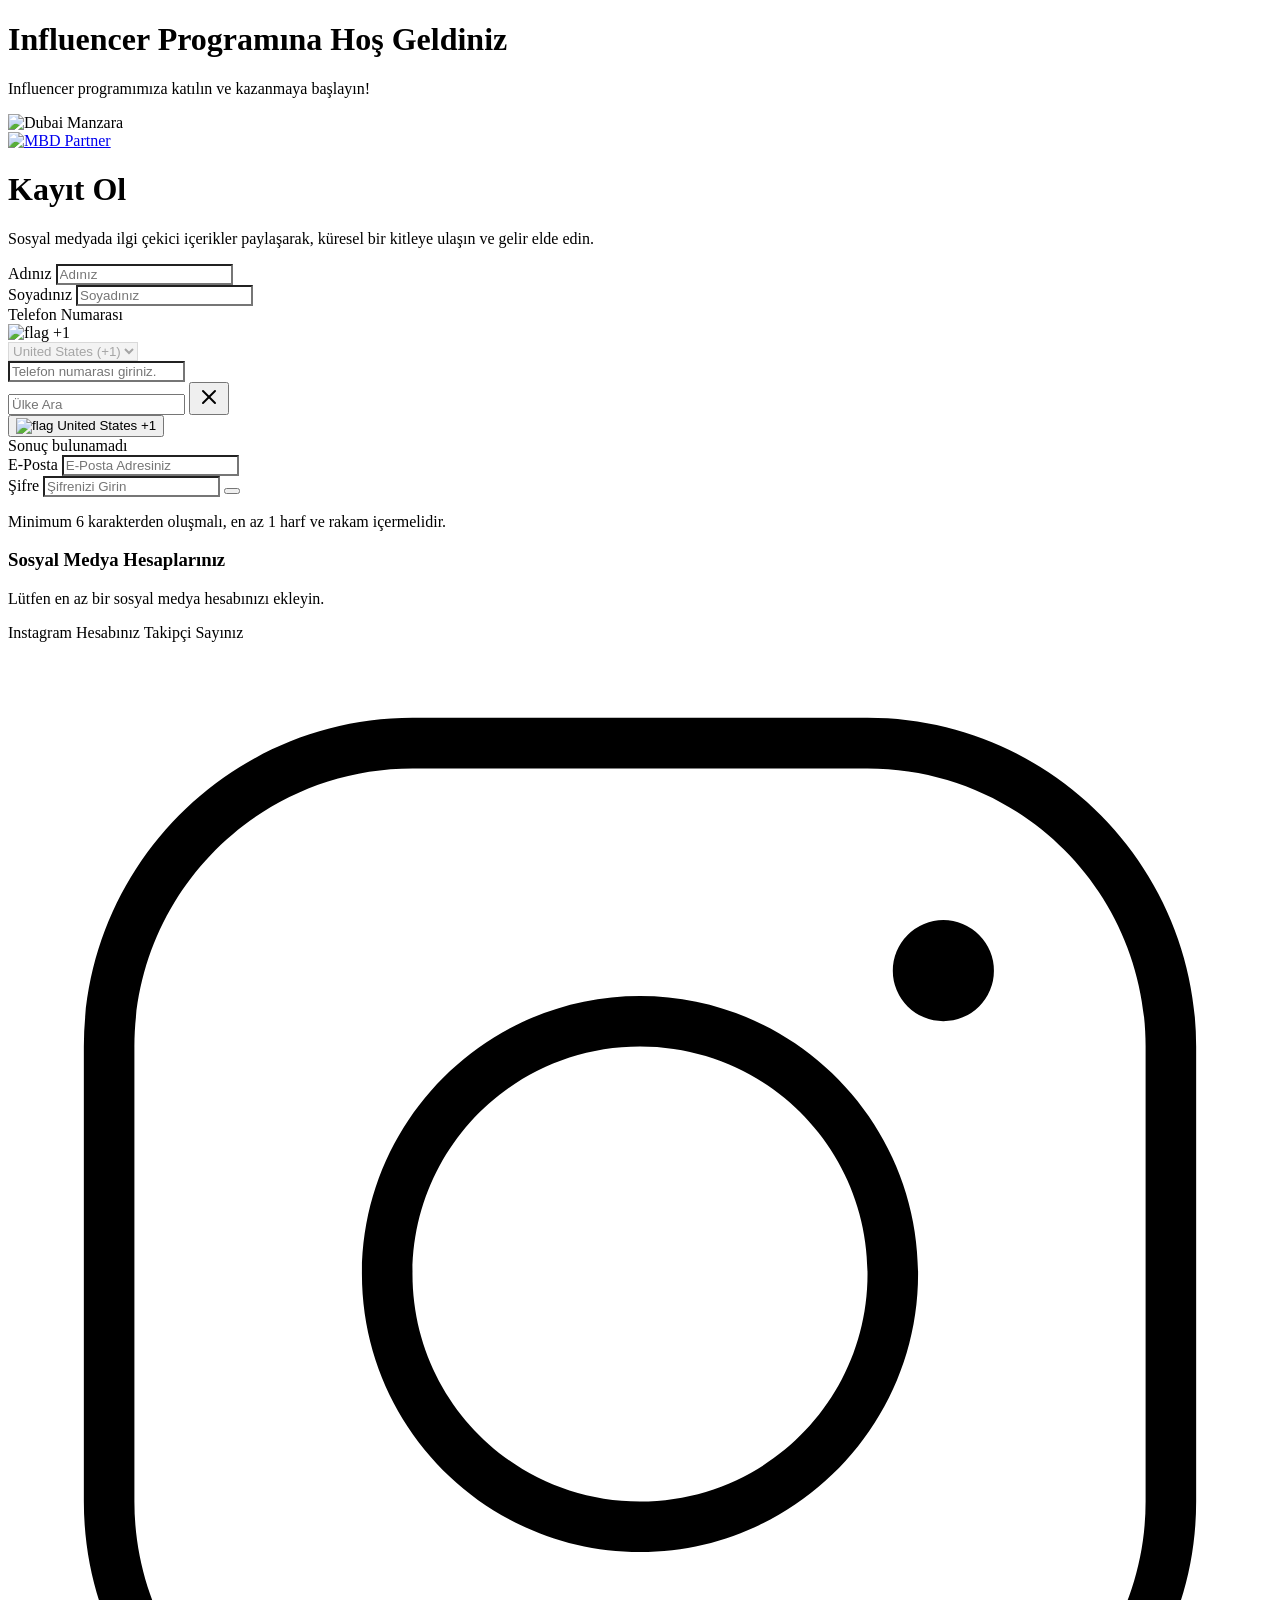
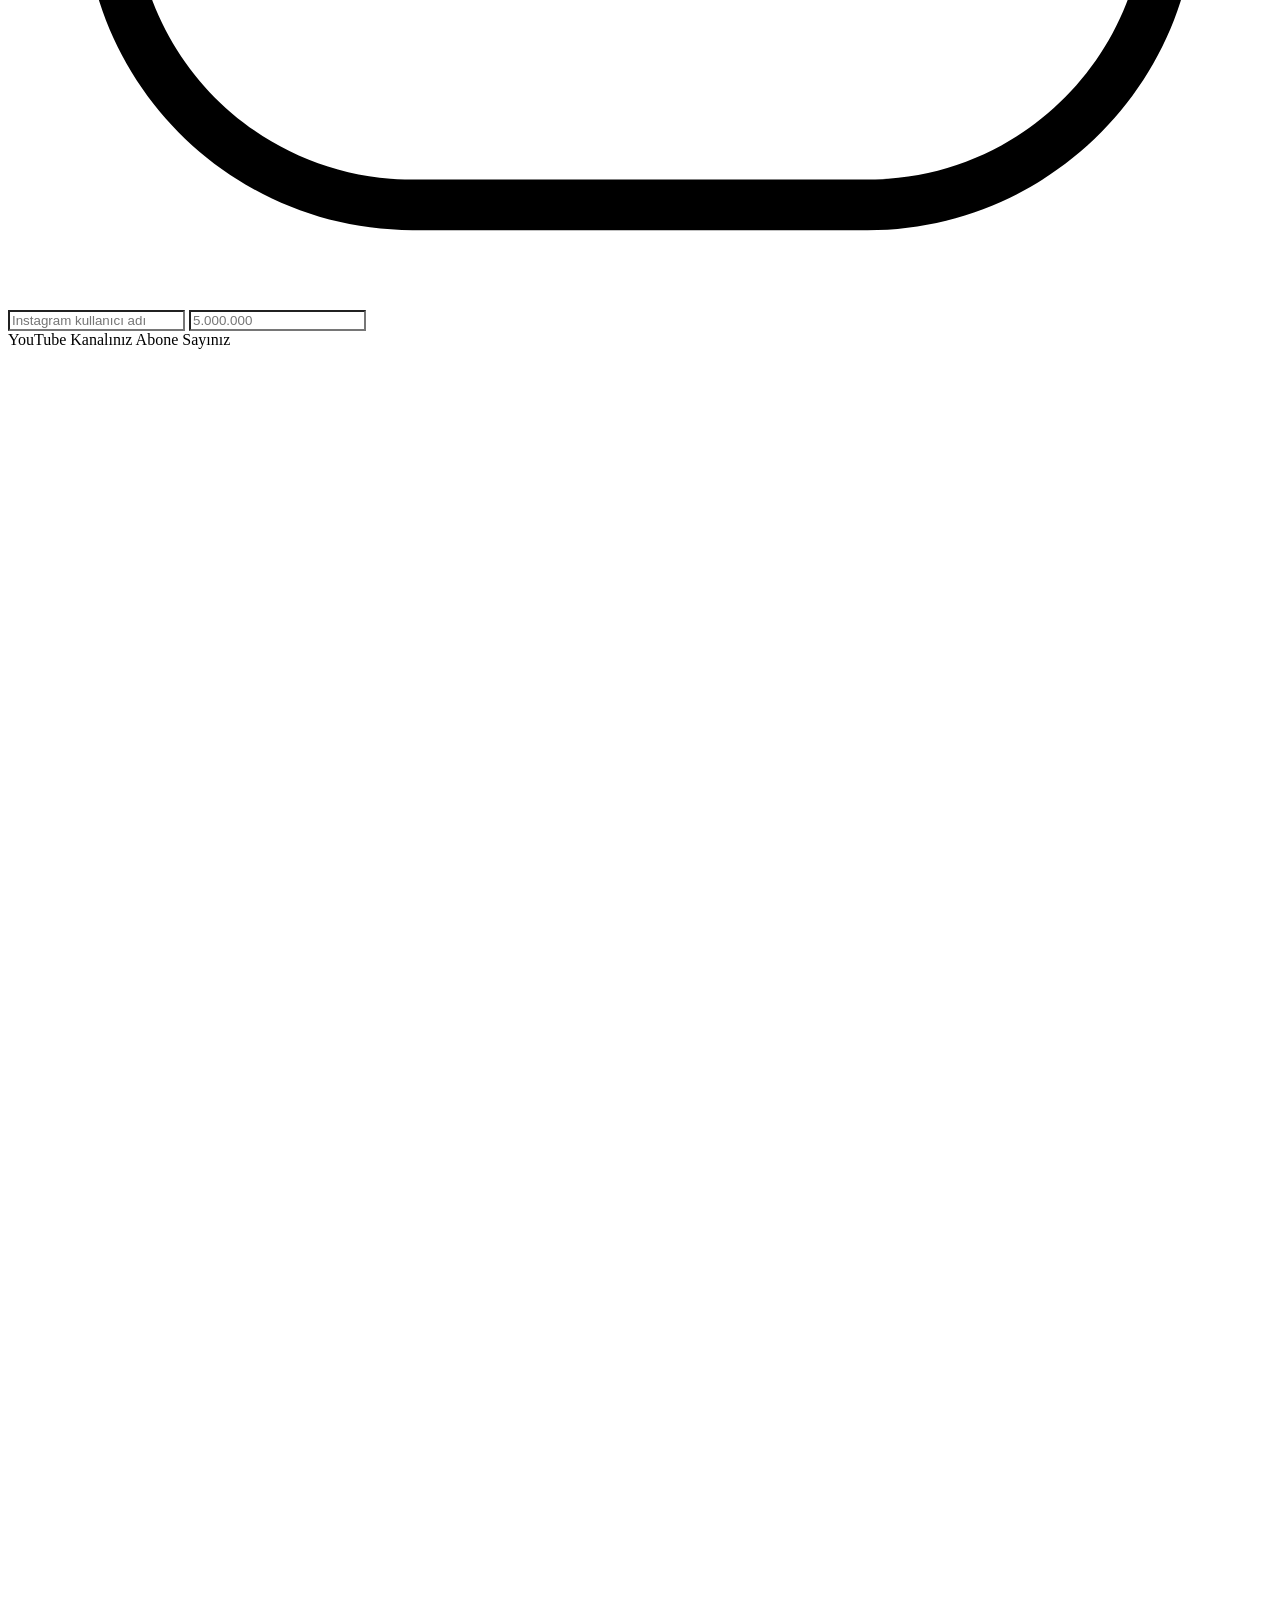
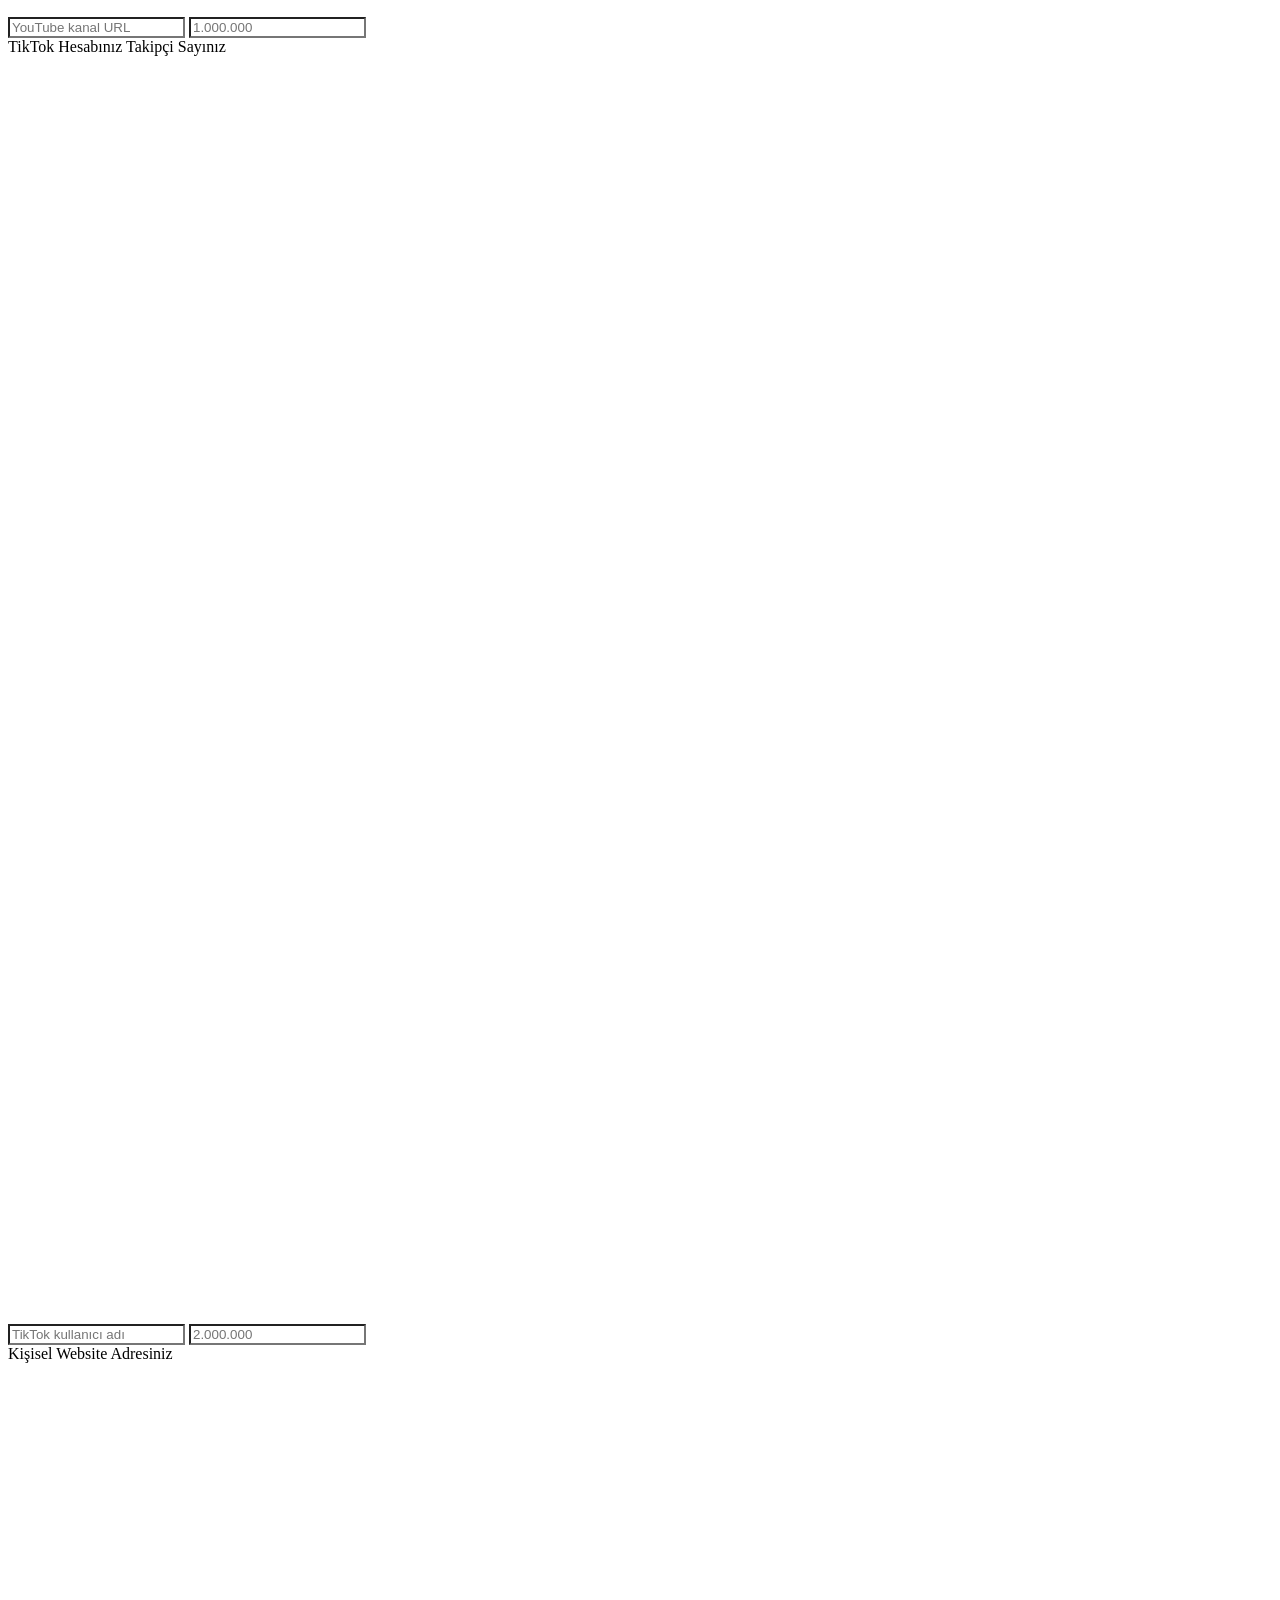
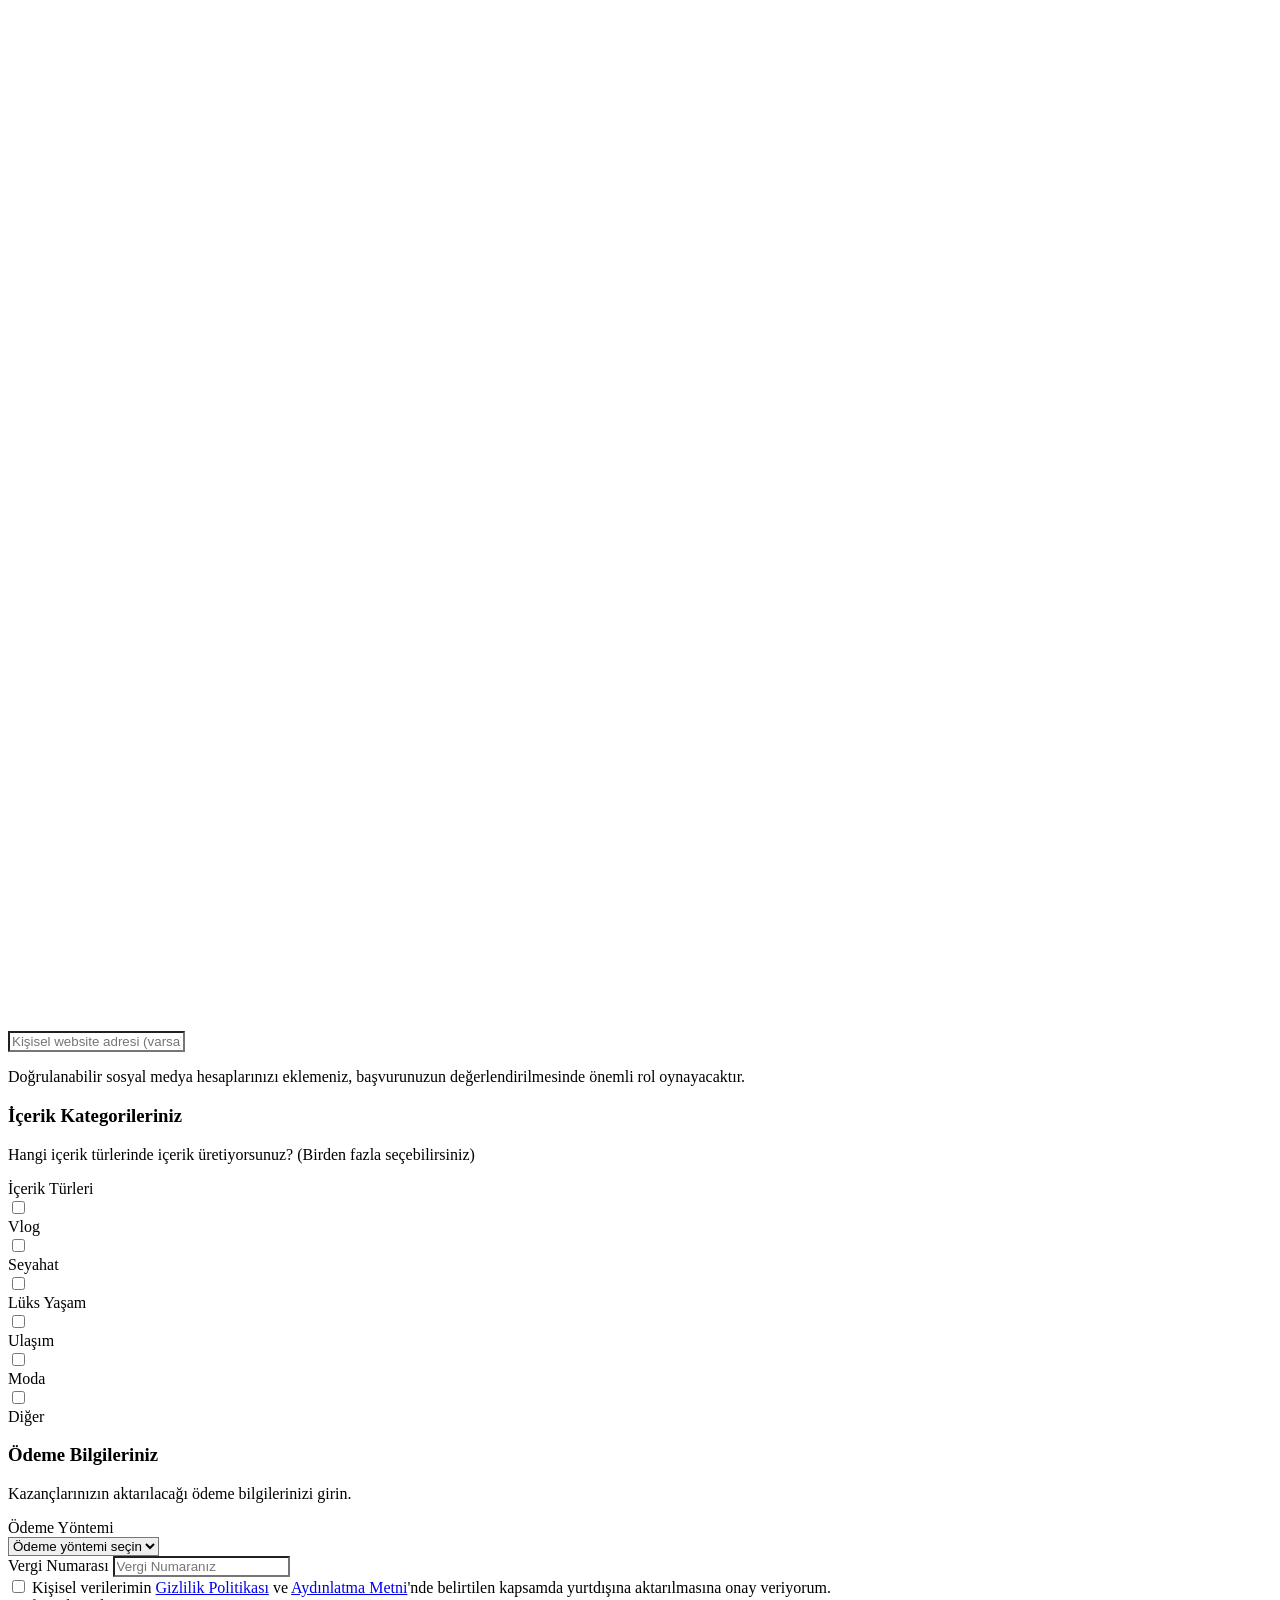
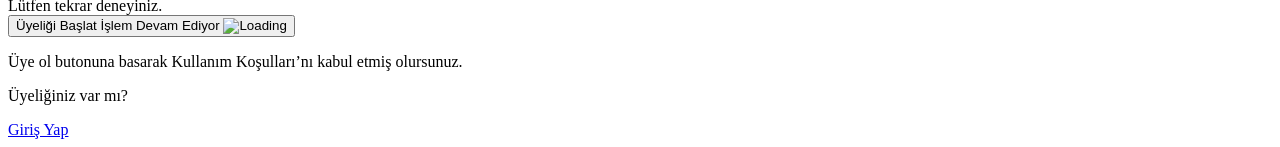
==== commit 10af80c4: "P33" ====
--- a/src/register/index.html
+++ b/src/register/index.html
@@ -336,9 +336,23 @@
                 class="group relative flex items-start overflow-hidden rounded border border-gray-200 focus-within:!border-primary-300 hover:border-gray-300 sm:items-center"
               >
                 <div
-                  class="flex h-full items-center justify-center border-r border-gray-200 bg-gray-100 px-3 group-focus-within:!border-primary-300"
-                >
-                  <i data-lucide="instagram" class="size-5 text-gray-800"></i>
+                  class="flex h-full w-[44px] items-center justify-center border-r border-gray-200 bg-gray-100 px-3 group-focus-within:!border-primary-300"
+                >
+                  <svg
+                    xmlns="http://www.w3.org/2000/svg"
+                    x="0px"
+                    y="0px"
+                    class="size-4"
+                    viewBox="0 0 50 50"
+                  >
+                    <path
+                      stroke="rgb(var(--gray-800))"
+                      stroke-width="2"
+                      stroke-linecap="round"
+                      stroke-linejoin="round"
+                      d="M 16 3 C 8.8324839 3 3 8.8324839 3 16 L 3 34 C 3 41.167516 8.8324839 47 16 47 L 34 47 C 41.167516 47 47 41.167516 47 34 L 47 16 C 47 8.8324839 41.167516 3 34 3 L 16 3 z M 16 5 L 34 5 C 40.086484 5 45 9.9135161 45 16 L 45 34 C 45 40.086484 40.086484 45 34 45 L 16 45 C 9.9135161 45 5 40.086484 5 34 L 5 16 C 5 9.9135161 9.9135161 5 16 5 z M 37 11 A 2 2 0 0 0 35 13 A 2 2 0 0 0 37 15 A 2 2 0 0 0 39 13 A 2 2 0 0 0 37 11 z M 25 14 C 18.936712 14 14 18.936712 14 25 C 14 31.063288 18.936712 36 25 36 C 31.063288 36 36 31.063288 36 25 C 36 18.936712 31.063288 14 25 14 z M 25 16 C 29.982407 16 34 20.017593 34 25 C 34 29.982407 29.982407 34 25 34 C 20.017593 34 16 29.982407 16 25 C 16 20.017593 20.017593 16 25 16 z"
+                    ></path>
+                  </svg>
                 </div>
                 <input
                   type="text"
@@ -373,9 +387,24 @@
                 class="group relative flex items-start overflow-hidden rounded border border-gray-200 focus-within:!border-primary-300 hover:border-gray-300 sm:items-center"
               >
                 <div
-                  class="flex h-full items-center justify-center border-r border-gray-200 bg-gray-100 px-3 group-focus-within:!border-primary-300"
-                >
-                  <i data-lucide="youtube" class="size-5 text-gray-800"></i>
+                  class="flex h-full w-[44px] items-center justify-center border-r border-gray-200 bg-gray-100 px-3 group-focus-within:!border-primary-300"
+                >
+                  <svg
+                    xmlns="http://www.w3.org/2000/svg"
+                    class="size-4"
+                    viewBox="0 0 24 24"
+                    fill="none"
+                  >
+                    <path
+                      fill-rule="evenodd"
+                      clip-rule="evenodd"
+                      d="M20.5949 4.45999C21.5421 4.71353 22.2865 5.45785 22.54 6.40501C22.9982 8.12001 23 11.7004 23 11.7004C23 11.7004 23 15.2807 22.54 16.9957C22.2865 17.9429 21.5421 18.6872 20.5949 18.9407C18.88 19.4007 12 19.4007 12 19.4007C12 19.4007 5.12001 19.4007 3.405 18.9407C2.45785 18.6872 1.71353 17.9429 1.45999 16.9957C1 15.2807 1 11.7004 1 11.7004C1 11.7004 1 8.12001 1.45999 6.40501C1.71353 5.45785 2.45785 4.71353 3.405 4.45999C5.12001 4 12 4 12 4C12 4 18.88 4 20.5949 4.45999ZM15.5134 11.7007L9.79788 15.0003V8.40101L15.5134 11.7007Z"
+                      stroke="rgb(var(--gray-800))"
+                      stroke-width="2"
+                      stroke-linecap="round"
+                      stroke-linejoin="round"
+                    />
+                  </svg>
                 </div>
                 <input
                   type="text"
@@ -410,23 +439,20 @@
                 class="group relative flex items-start overflow-hidden rounded border border-gray-200 focus-within:!border-primary-300 hover:border-gray-300 sm:items-center"
               >
                 <div
-                  class="flex h-full items-center justify-center border-r border-gray-200 bg-gray-100 px-3 group-focus-within:!border-primary-300"
+                  class="flex h-full w-[44px] items-center justify-center border-r border-gray-200 bg-gray-100 px-3 group-focus-within:!border-primary-300"
                 >
                   <svg
+                    class="size-4"
                     xmlns="http://www.w3.org/2000/svg"
-                    preserveAspectRatio="xMidYMid"
-                    viewBox="0 0 256 290"
+                    viewBox="0 0 24 24"
+                    fill="none"
                   >
                     <path
-                      fill="#FF004F"
-                      d="M189.72022 104.42148c18.67797 13.3448 41.55932 21.19661 66.27233 21.19661V78.08728c-4.67694.001-9.34196-.48645-13.91764-1.4554v37.41351c-24.71102 0-47.5894-7.85181-66.27232-21.19563v96.99656c0 48.5226-39.35537 87.85513-87.8998 87.85513-18.11308 0-34.94847-5.47314-48.93361-14.85978 15.96175 16.3122 38.22162 26.4315 62.84826 26.4315 48.54742 0 87.90477-39.33253 87.90477-87.85712v-96.99457h-.00199Zm17.16896-47.95275c-9.54548-10.4231-15.81283-23.89299-17.16896-38.78453v-6.11347h-13.18894c3.31982 18.92715 14.64335 35.09738 30.3579 44.898ZM69.67355 225.60685c-5.33316-6.9891-8.21517-15.53882-8.20226-24.3298 0-22.19236 18.0009-40.18631 40.20915-40.18631 4.13885-.001 8.2529.6324 12.19716 1.88328v-48.59308c-4.60943-.6314-9.26154-.89945-13.91167-.80117v37.82253c-3.94726-1.25089-8.06328-1.88626-12.20313-1.88229-22.20825 0-40.20815 17.99196-40.20815 40.1873 0 15.6937 8.99747 29.28075 22.1189 35.89954Z"
-                    />
-                    <path
-                      d="M175.80259 92.84876c18.68293 13.34382 41.5613 21.19563 66.27232 21.19563V76.63088c-13.79353-2.93661-26.0046-10.14114-35.18573-20.16215-15.71554-9.80162-27.03808-25.97185-30.3579-44.898H141.8876v189.84333c-.07843 22.1318-18.04855 40.05229-40.20915 40.05229-13.05889 0-24.66039-6.22169-32.00788-15.8595-13.12044-6.61879-22.1179-20.20683-22.1179-35.89854 0-22.19336 17.9999-40.1873 40.20815-40.1873 4.255 0 8.35614.66217 12.20312 1.88229v-37.82254c-47.69165.98483-86.0473 39.93316-86.0473 87.83429 0 23.91184 9.55144 45.58896 25.05353 61.4276 13.98514 9.38565 30.82053 14.85978 48.9336 14.85978 48.54544 0 87.89981-39.33452 87.89981-87.85612V92.84876h-.00099Z"
-                    />
-                    <path
-                      fill="#00F2EA"
-                      d="M242.07491 76.63088V66.51456c-12.4384.01886-24.6326-3.46278-35.18573-10.04683 9.34196 10.22255 21.64336 17.27121 35.18573 20.16315Zm-65.54363-65.06015a67.7881 67.7881 0 0 1-.72869-5.45726V0h-47.83362v189.84531c-.07644 22.12883-18.04557 40.04931-40.20815 40.04931-6.50661 0-12.64987-1.54375-18.09025-4.28677 7.34749 9.63681 18.949 15.8575 32.00788 15.8575 22.15862 0 40.13171-17.9185 40.20915-40.0503V11.57073h34.64368ZM99.96593 113.58077V102.8112c-3.9969-.54602-8.02655-.82003-12.06116-.81805C39.35537 101.99315 0 141.32669 0 189.84531c0 30.41846 15.46735 57.22621 38.97116 72.99536-15.5021-15.83765-25.05353-37.51576-25.05353-61.42661 0-47.90014 38.35466-86.84847 86.0483-87.8333Z"
+                      d="M16.8217 5.1344C16.0886 4.29394 15.6479 3.19805 15.6479 2H14.7293M16.8217 5.1344C17.4898 5.90063 18.3944 6.45788 19.4245 6.67608C19.7446 6.74574 20.0786 6.78293 20.4266 6.78293V10.2191C18.645 10.2191 16.9932 9.64801 15.6477 8.68211V15.6707C15.6477 19.1627 12.8082 22 9.32386 22C7.50043 22 5.85334 21.2198 4.69806 19.98C3.64486 18.847 2.99994 17.3331 2.99994 15.6707C2.99994 12.2298 5.75592 9.42509 9.17073 9.35079M16.8217 5.1344C16.8039 5.12276 16.7861 5.11101 16.7684 5.09914M6.9855 17.3517C6.64217 16.8781 6.43802 16.2977 6.43802 15.6661C6.43802 14.0734 7.73249 12.7778 9.32394 12.7778C9.62087 12.7778 9.9085 12.8288 10.1776 12.9124V9.40192C9.89921 9.36473 9.61622 9.34149 9.32394 9.34149C9.27287 9.34149 8.86177 9.36884 8.81073 9.36884M14.7244 2H12.2097L12.2051 15.7775C12.1494 17.3192 10.8781 18.5591 9.32386 18.5591C8.35878 18.5591 7.50971 18.0808 6.98079 17.3564"
+                      stroke="rgb(var(--gray-800))"
+                      stroke-width="2"
+                      stroke-linecap="round"
+                      stroke-linejoin="round"
                     />
                   </svg>
                 </div>
@@ -460,9 +486,22 @@
                 class="group relative flex items-start overflow-hidden rounded border border-gray-200 focus-within:!border-primary-300 hover:border-gray-300 sm:items-center"
               >
                 <div
-                  class="flex h-full items-center justify-center border-r border-gray-200 bg-gray-100 px-3 group-focus-within:!border-primary-300"
-                >
-                  <i data-lucide="globe" class="size-5 text-gray-800"></i>
+                  class="flex h-full w-[44px] items-center justify-center border-r border-gray-200 bg-gray-100 px-3 group-focus-within:!border-primary-300"
+                >
+                  <svg
+                    xmlns="http://www.w3.org/2000/svg"
+                    viewBox="0 0 24 24"
+                    fill="none"
+                    stroke="rgb(var(--gray-800))"
+                    stroke-width="2"
+                    stroke-linecap="round"
+                    stroke-linejoin="round"
+                    class="size-4"
+                  >
+                    <circle cx="12" cy="12" r="10" />
+                    <path d="M12 2a14.5 14.5 0 0 0 0 20 14.5 14.5 0 0 0 0-20" />
+                    <path d="M2 12h20" />
+                  </svg>
                 </div>
                 <input
                   type="url"
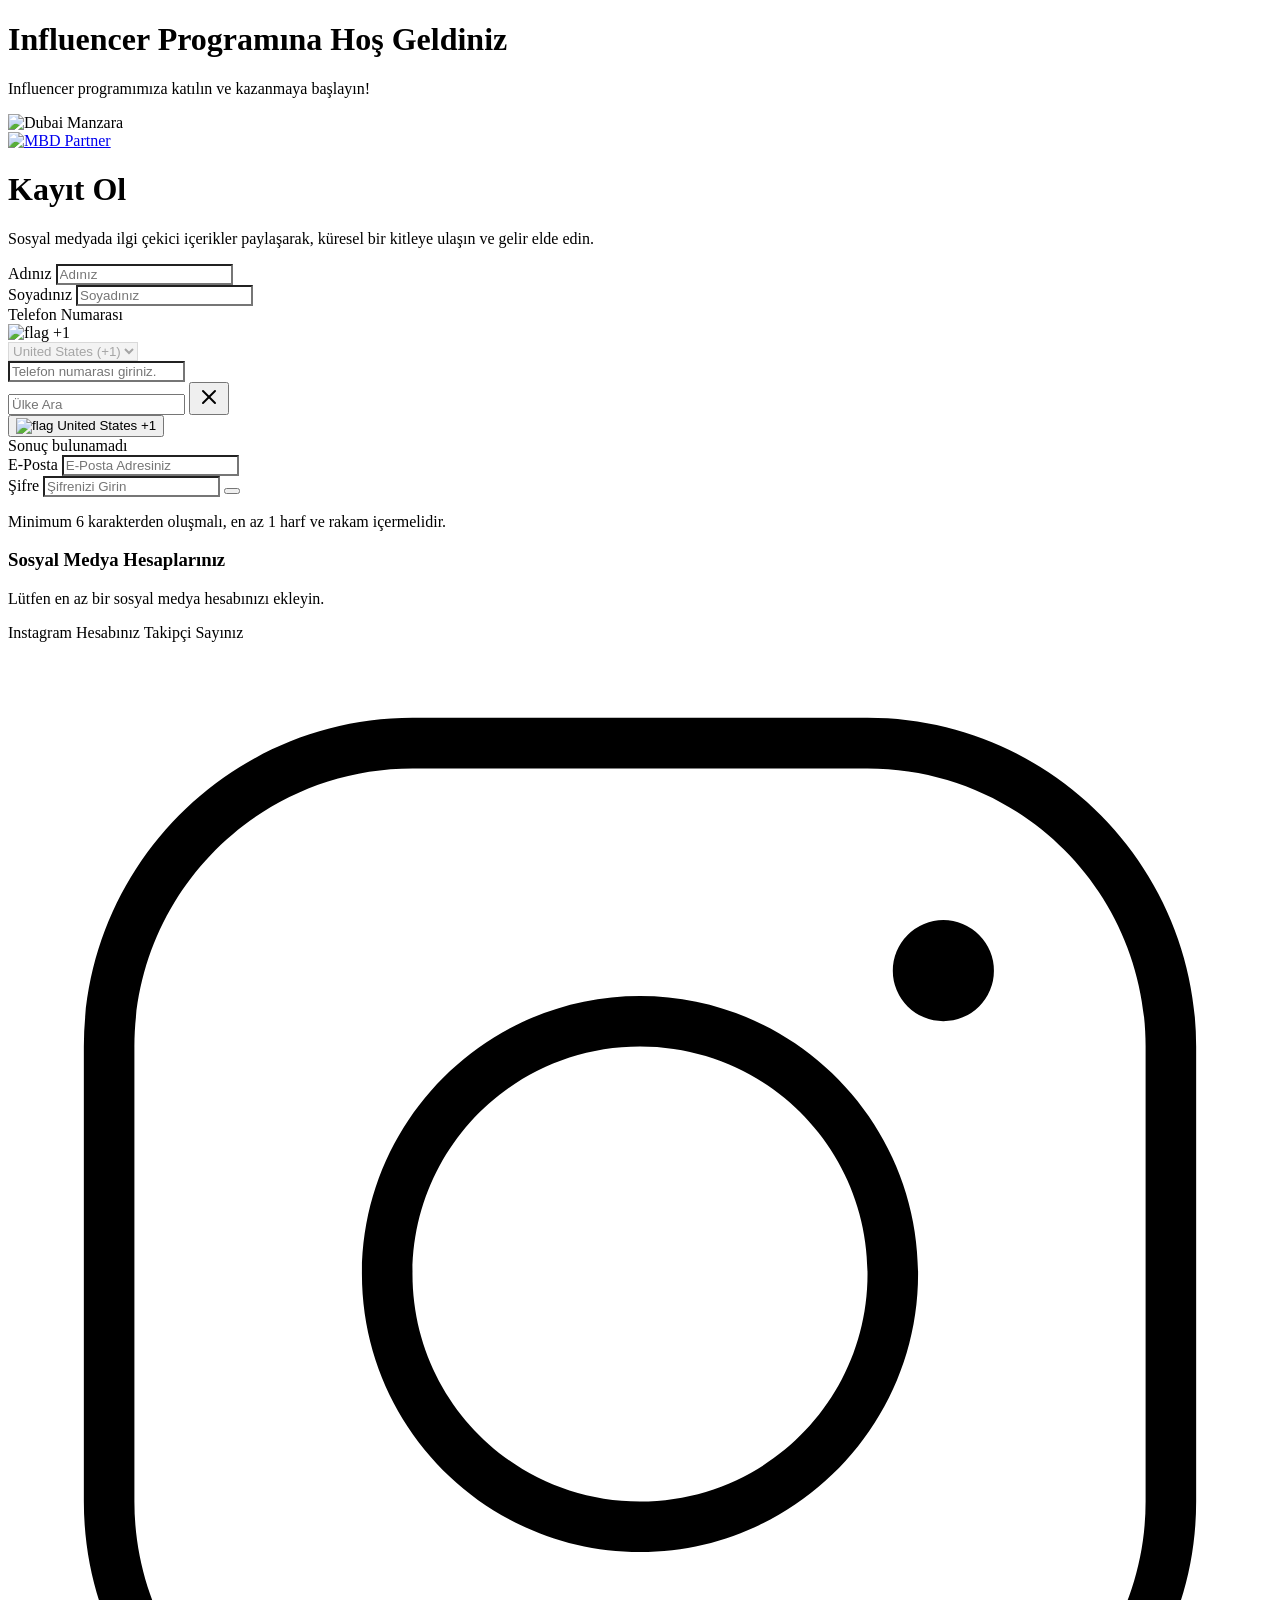
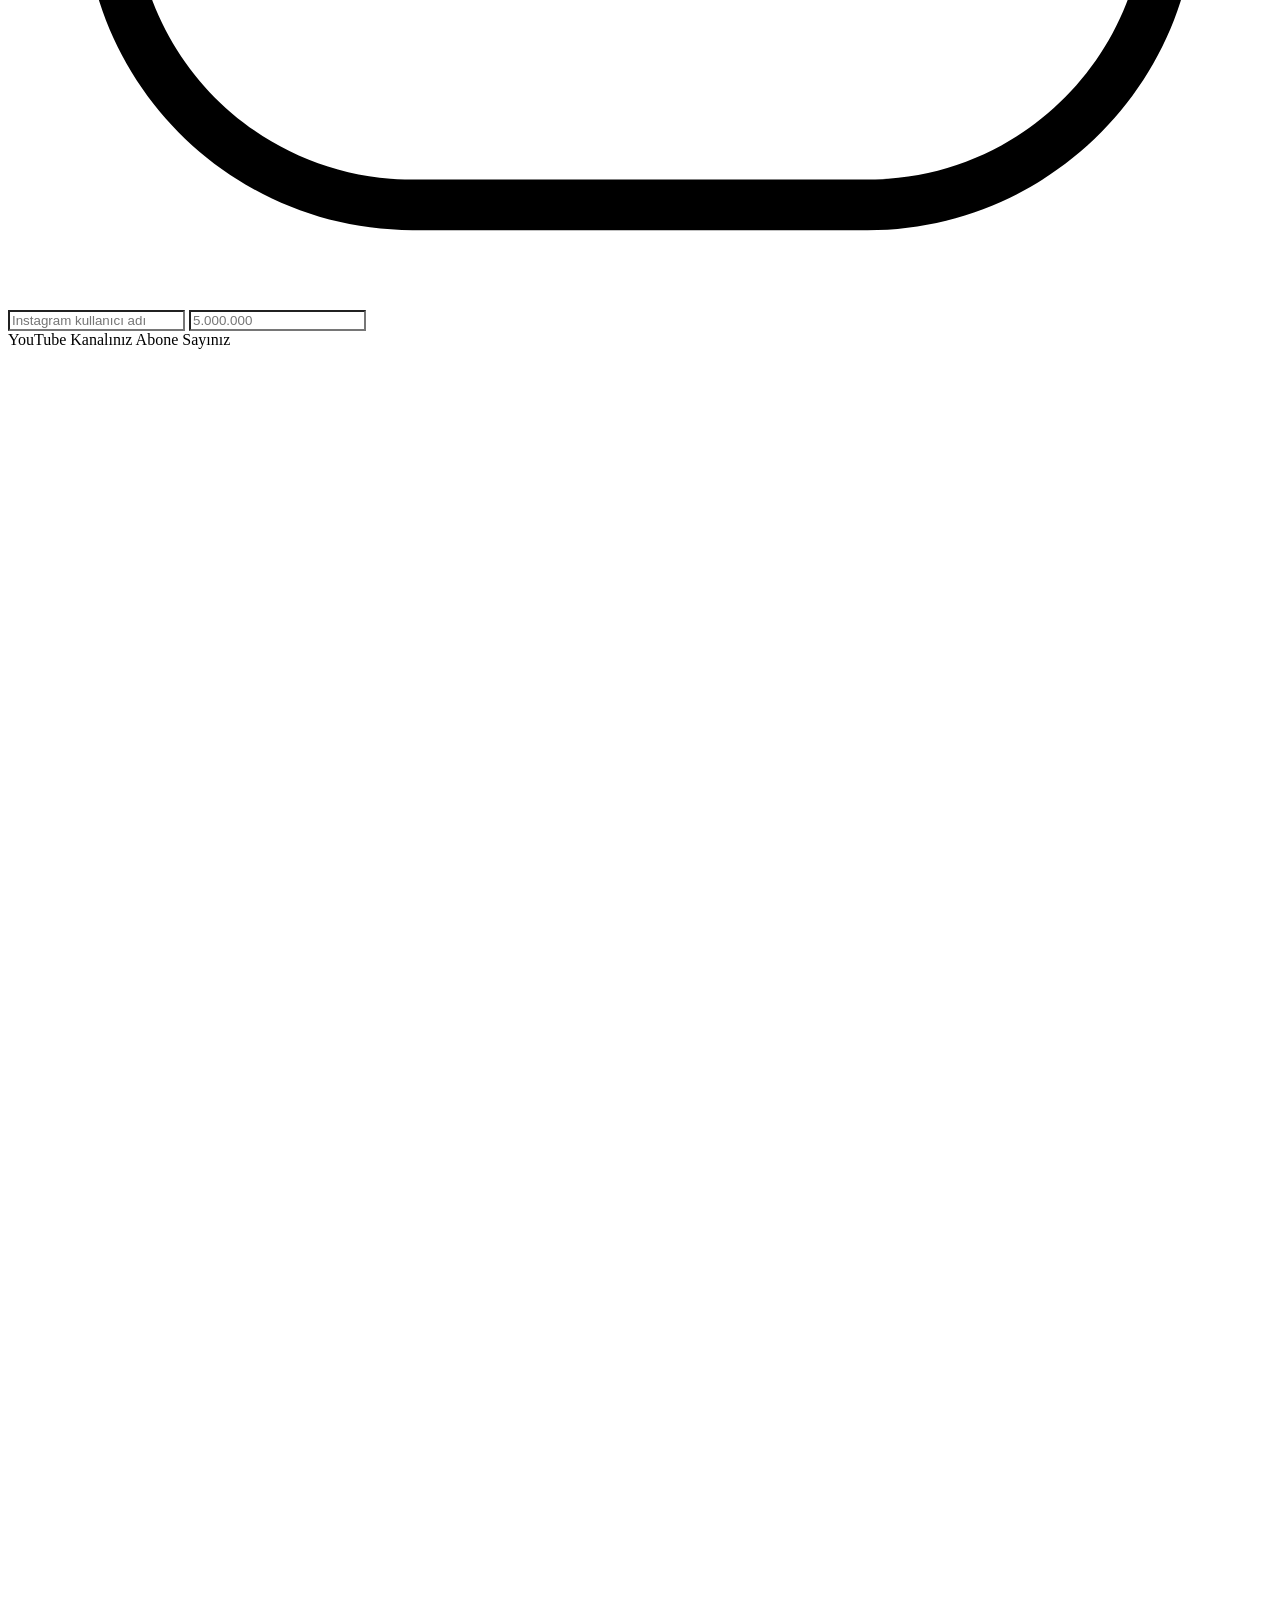
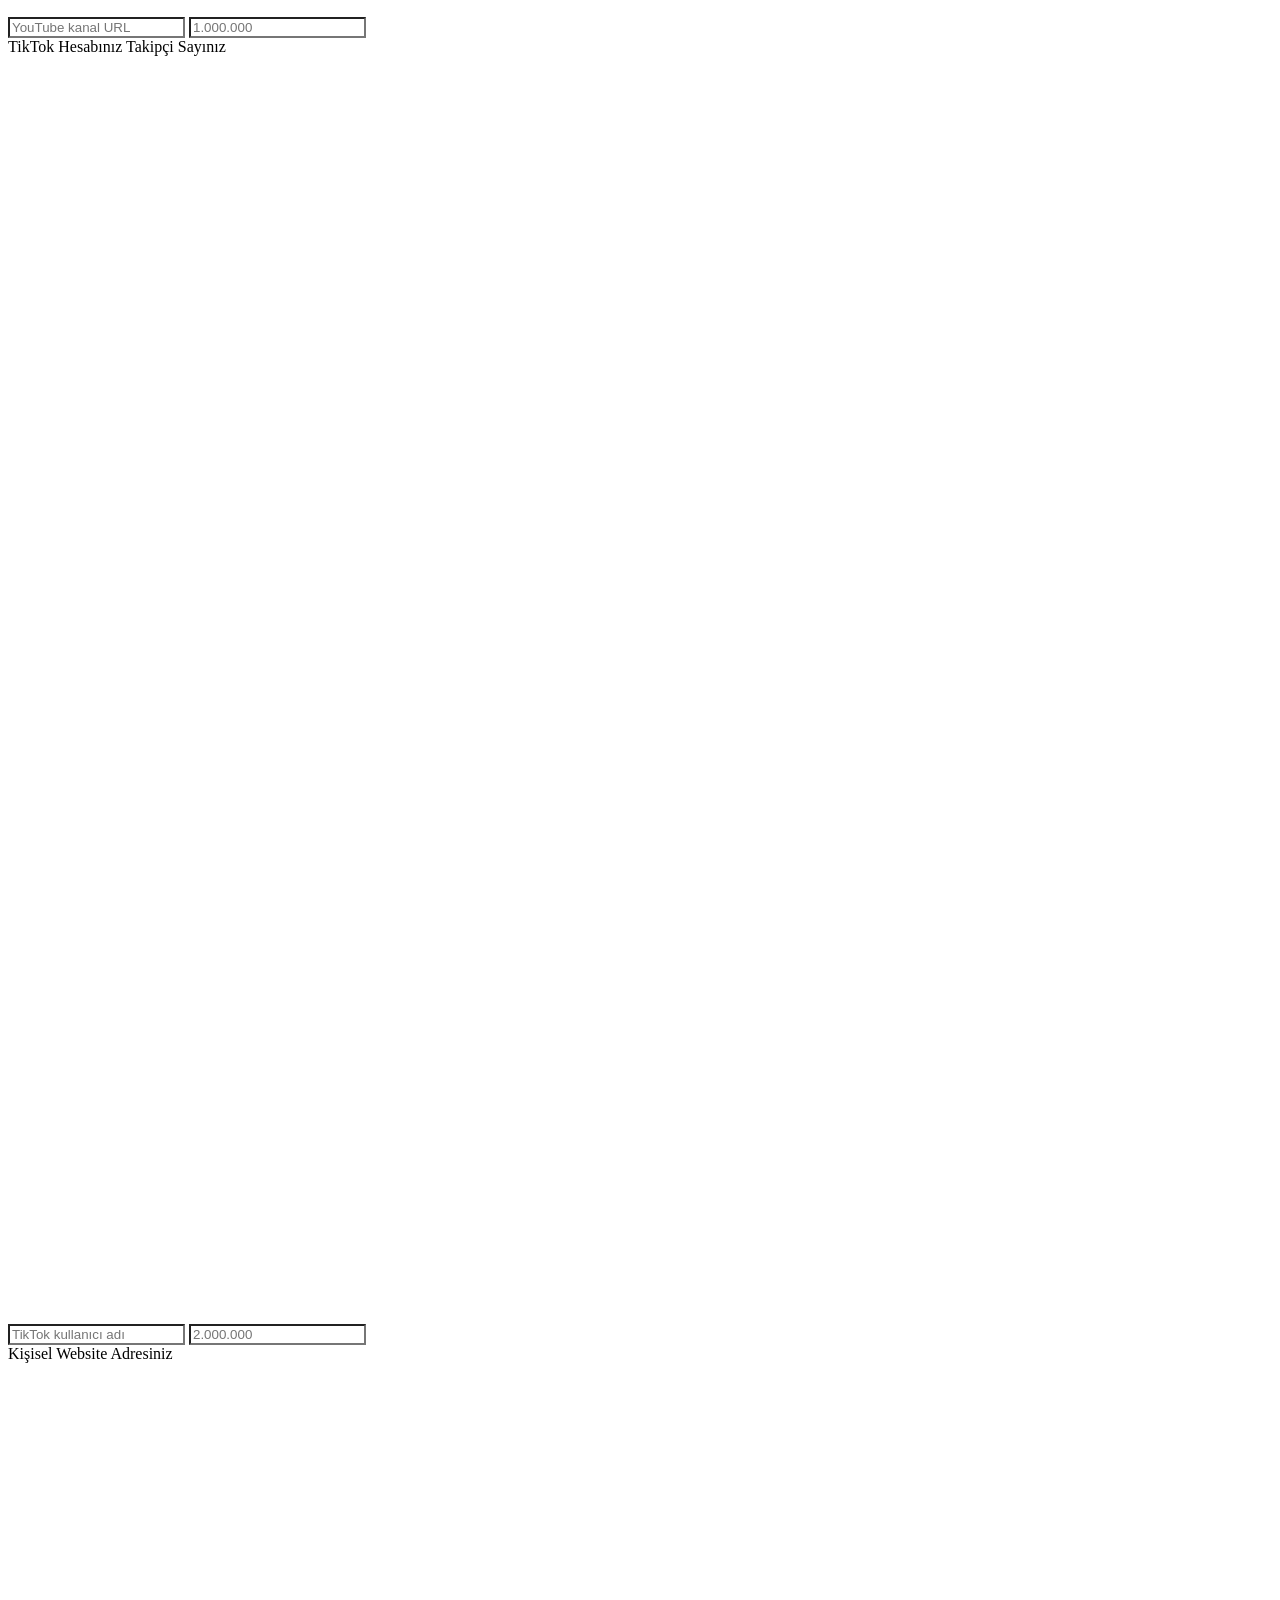
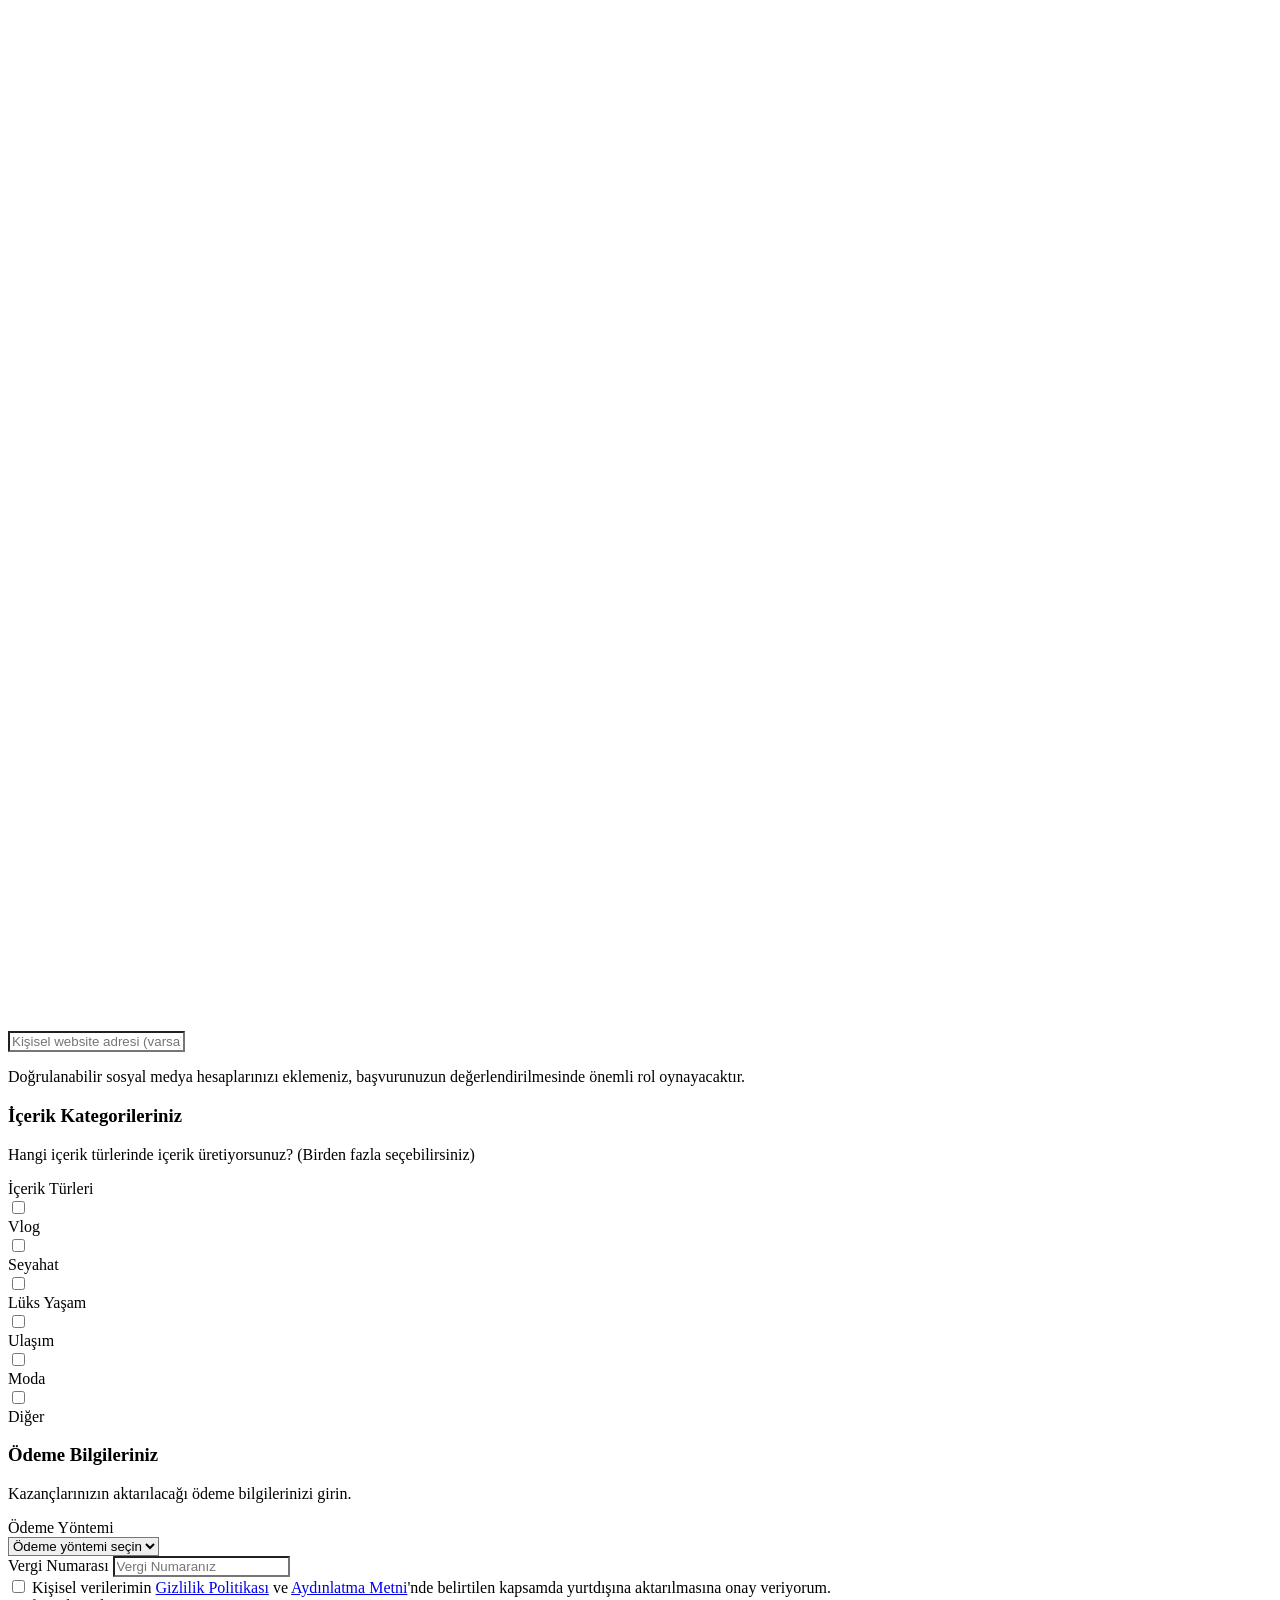
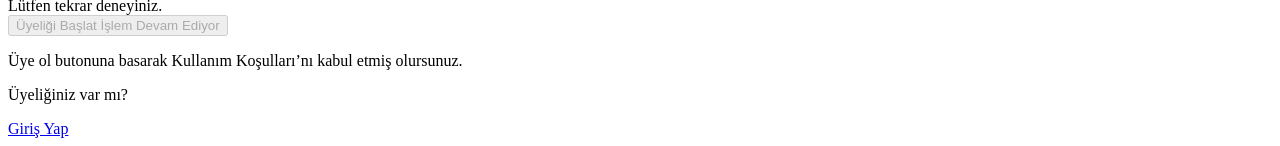
==== commit f44dd986: "P34" ====
--- a/src/register/index.html
+++ b/src/register/index.html
@@ -758,6 +758,7 @@
             <!-- Submit Button -->
             <button
               type="submit"
+              disabled
               class="group h-[52px] w-full !rounded border border-primary-200 bg-primary-500 px-4 py-2 font-semibold text-white transition-colors duration-300 hover:bg-primary-600 focus:outline-none focus:ring-2 focus:ring-primary-500 focus:ring-offset-2 disabled:cursor-not-allowed disabled:opacity-75"
             >
               <span class="block group-disabled:hidden"> Üyeliği Başlat </span>
@@ -766,11 +767,10 @@
                 class="hidden items-center justify-center gap-2 group-disabled:flex"
               >
                 <span> İşlem Devam Ediyor </span>
-                <img
-                  src="/assets/images/icons/loading-spinner.svg"
-                  alt="Loading"
+                <i
+                  data-lucide="loader-circle"
                   class="size-6 animate-spin brightness-0 invert !duration-[2500ms]"
-                />
+                ></i>
               </span>
             </button>
 
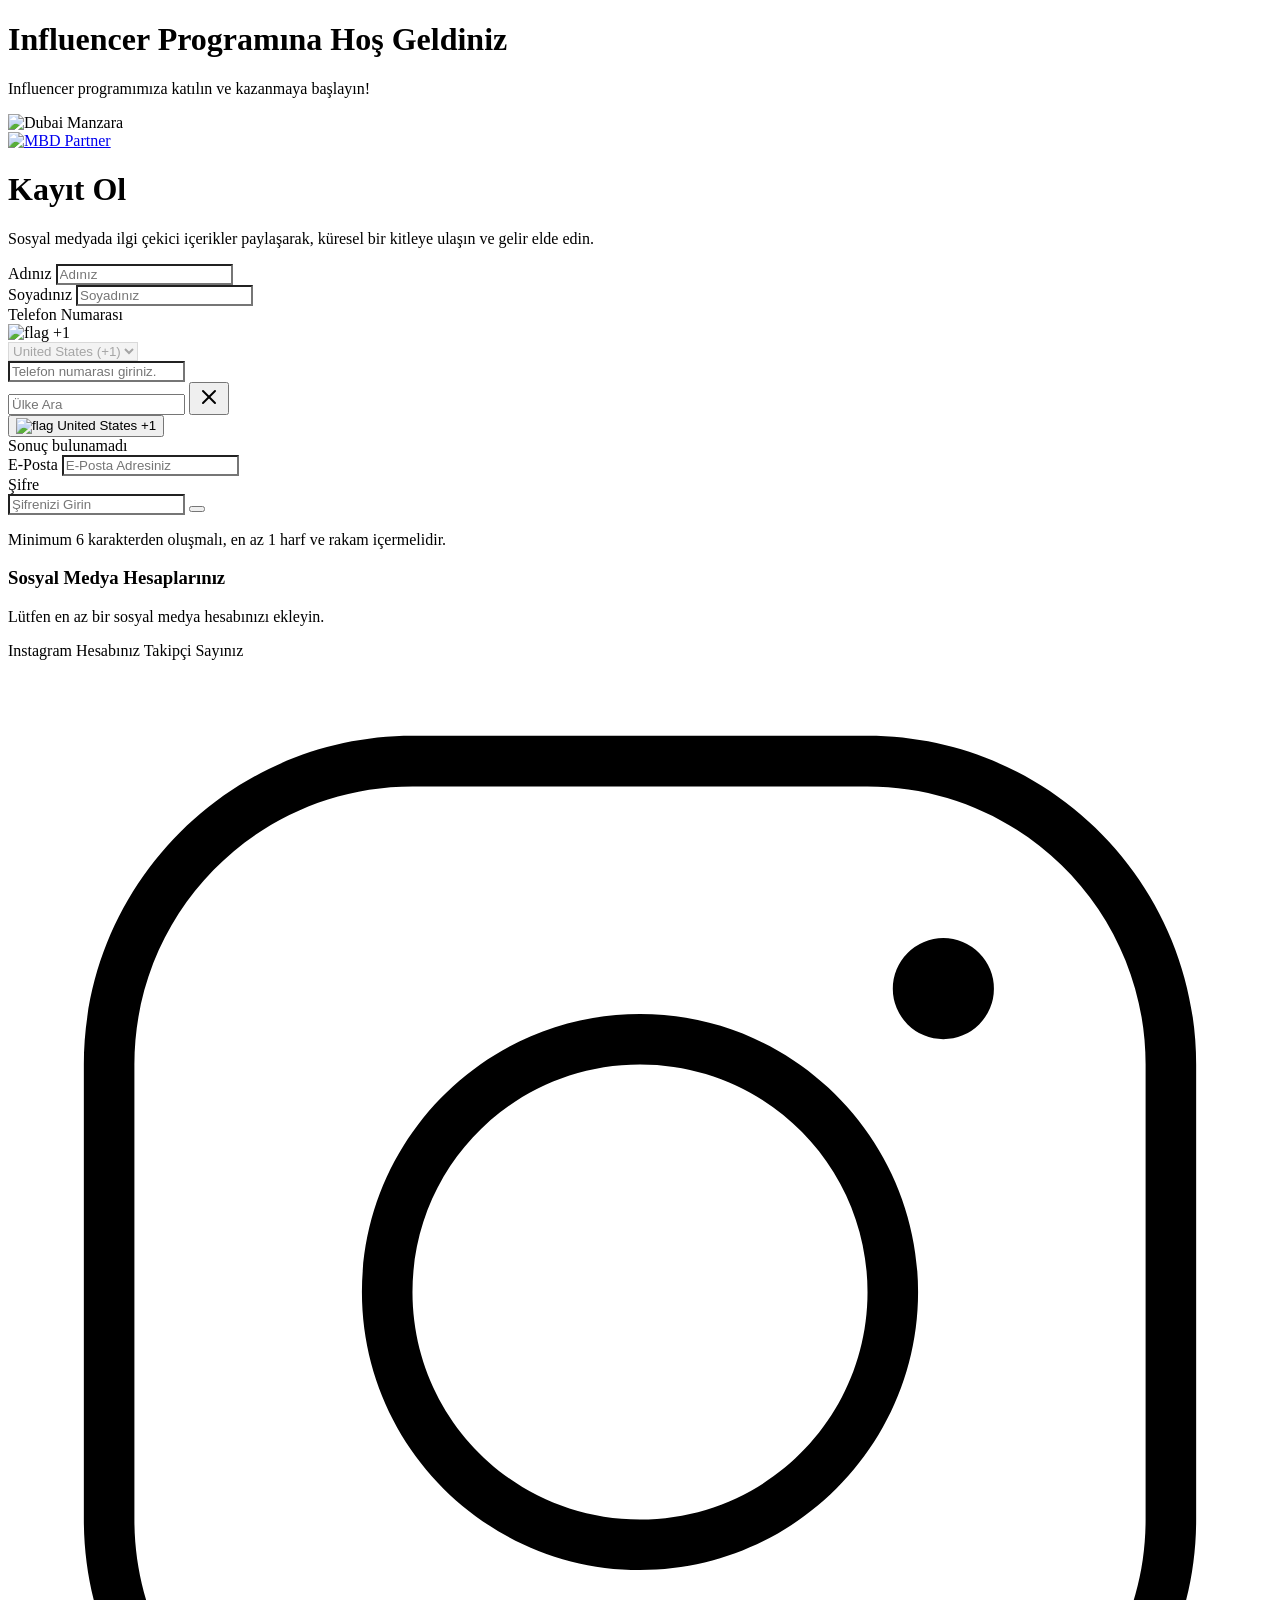
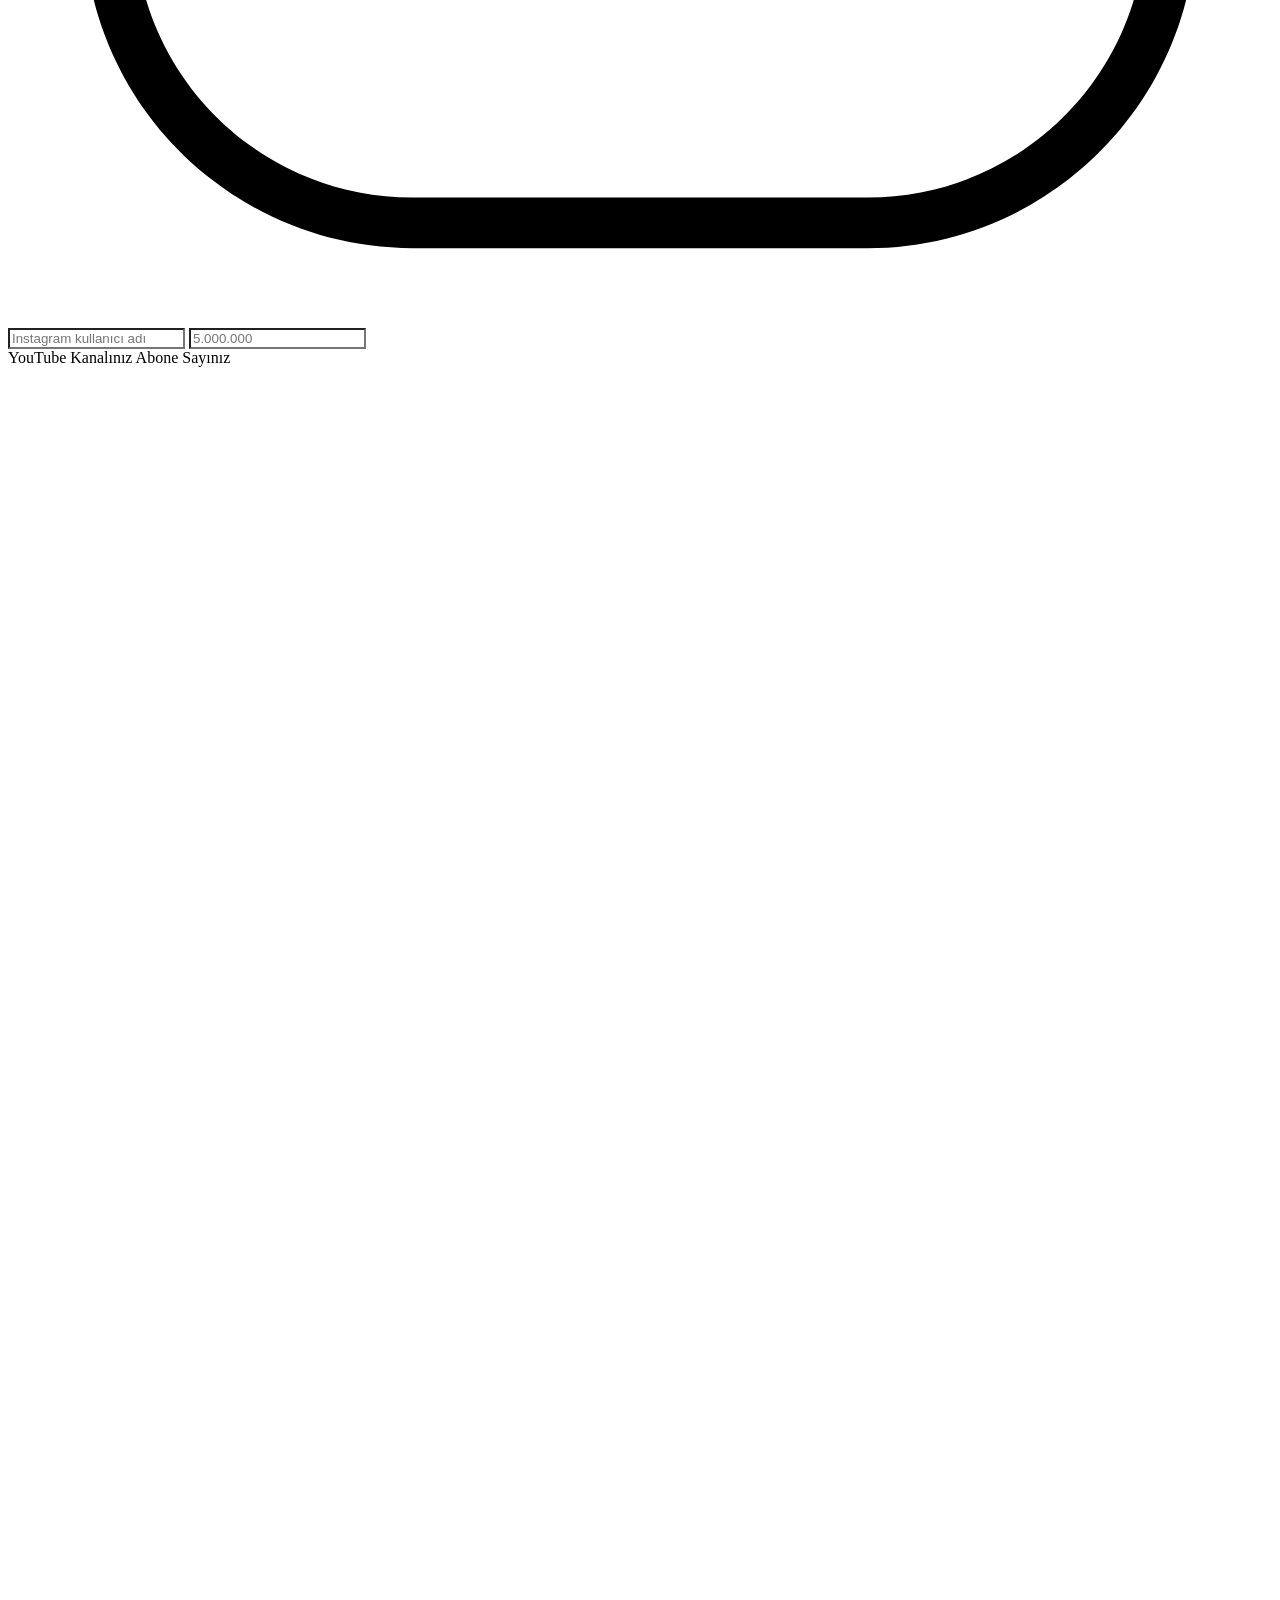
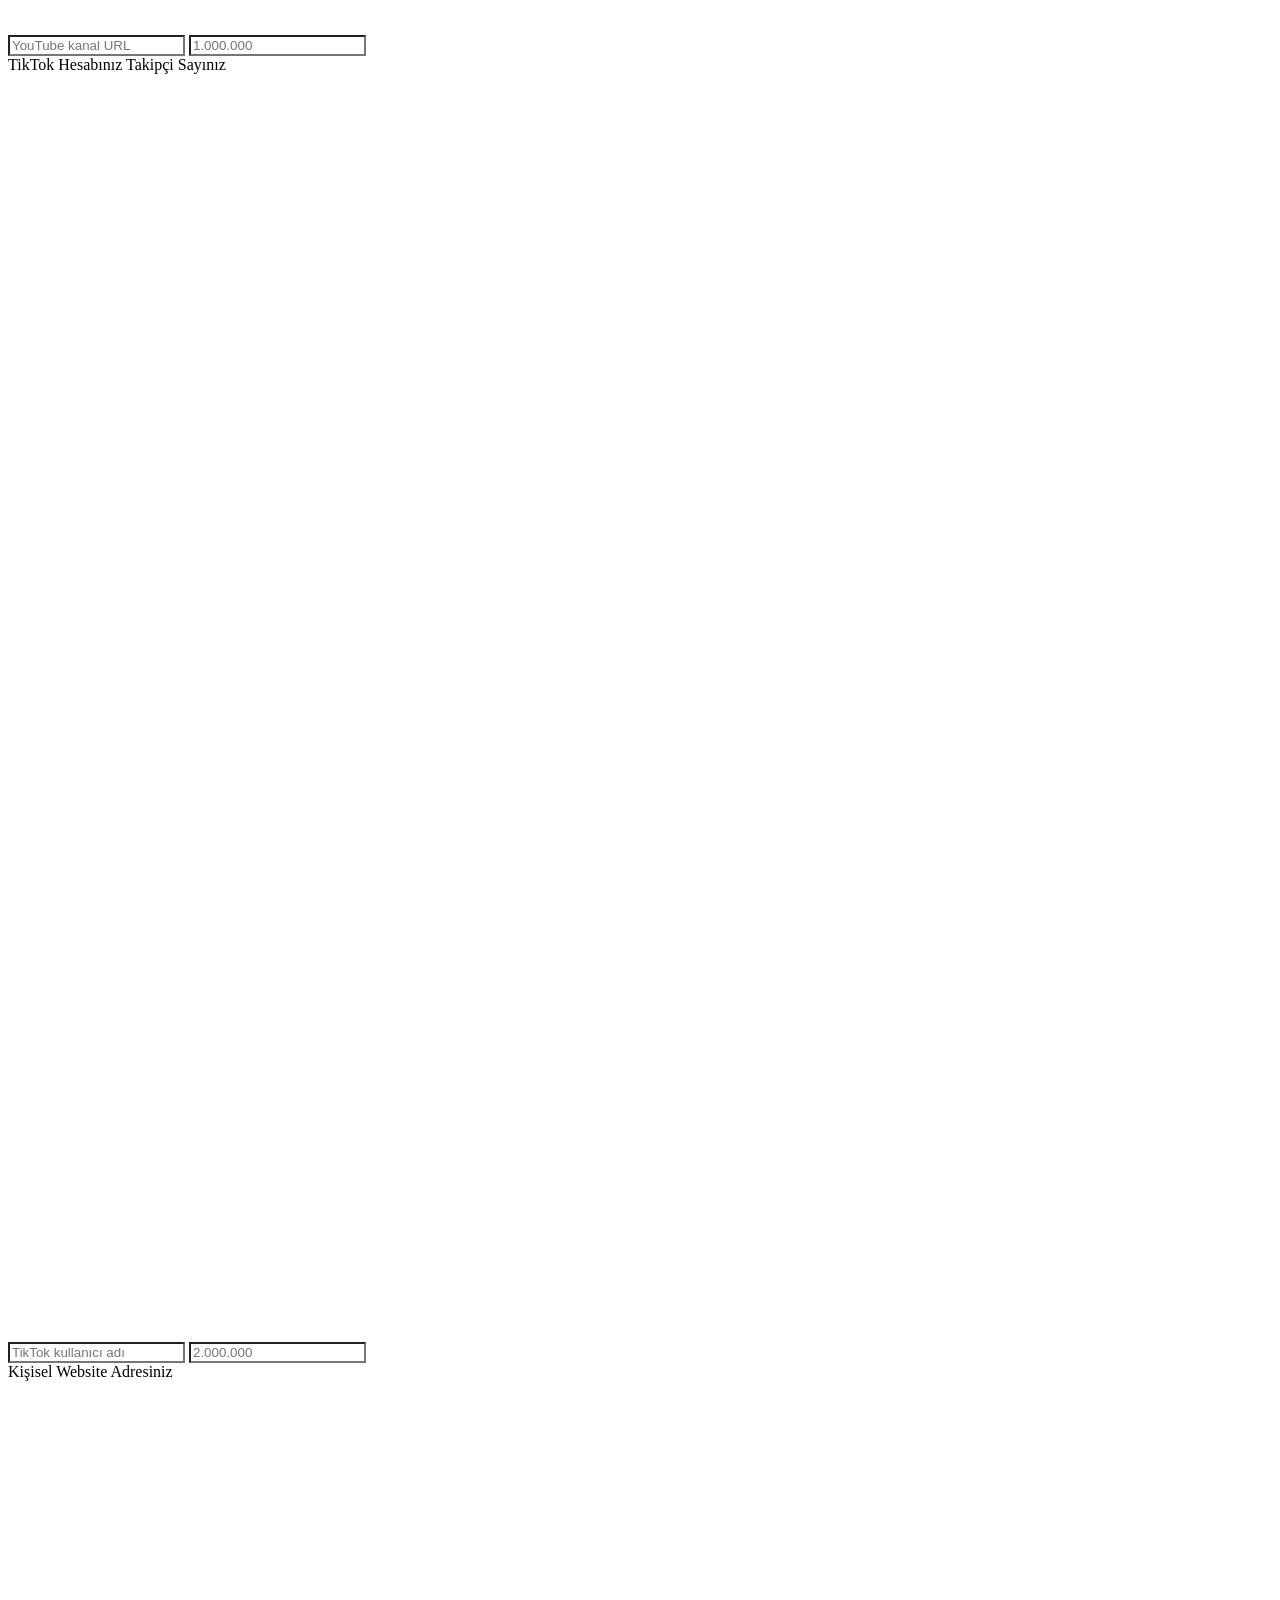
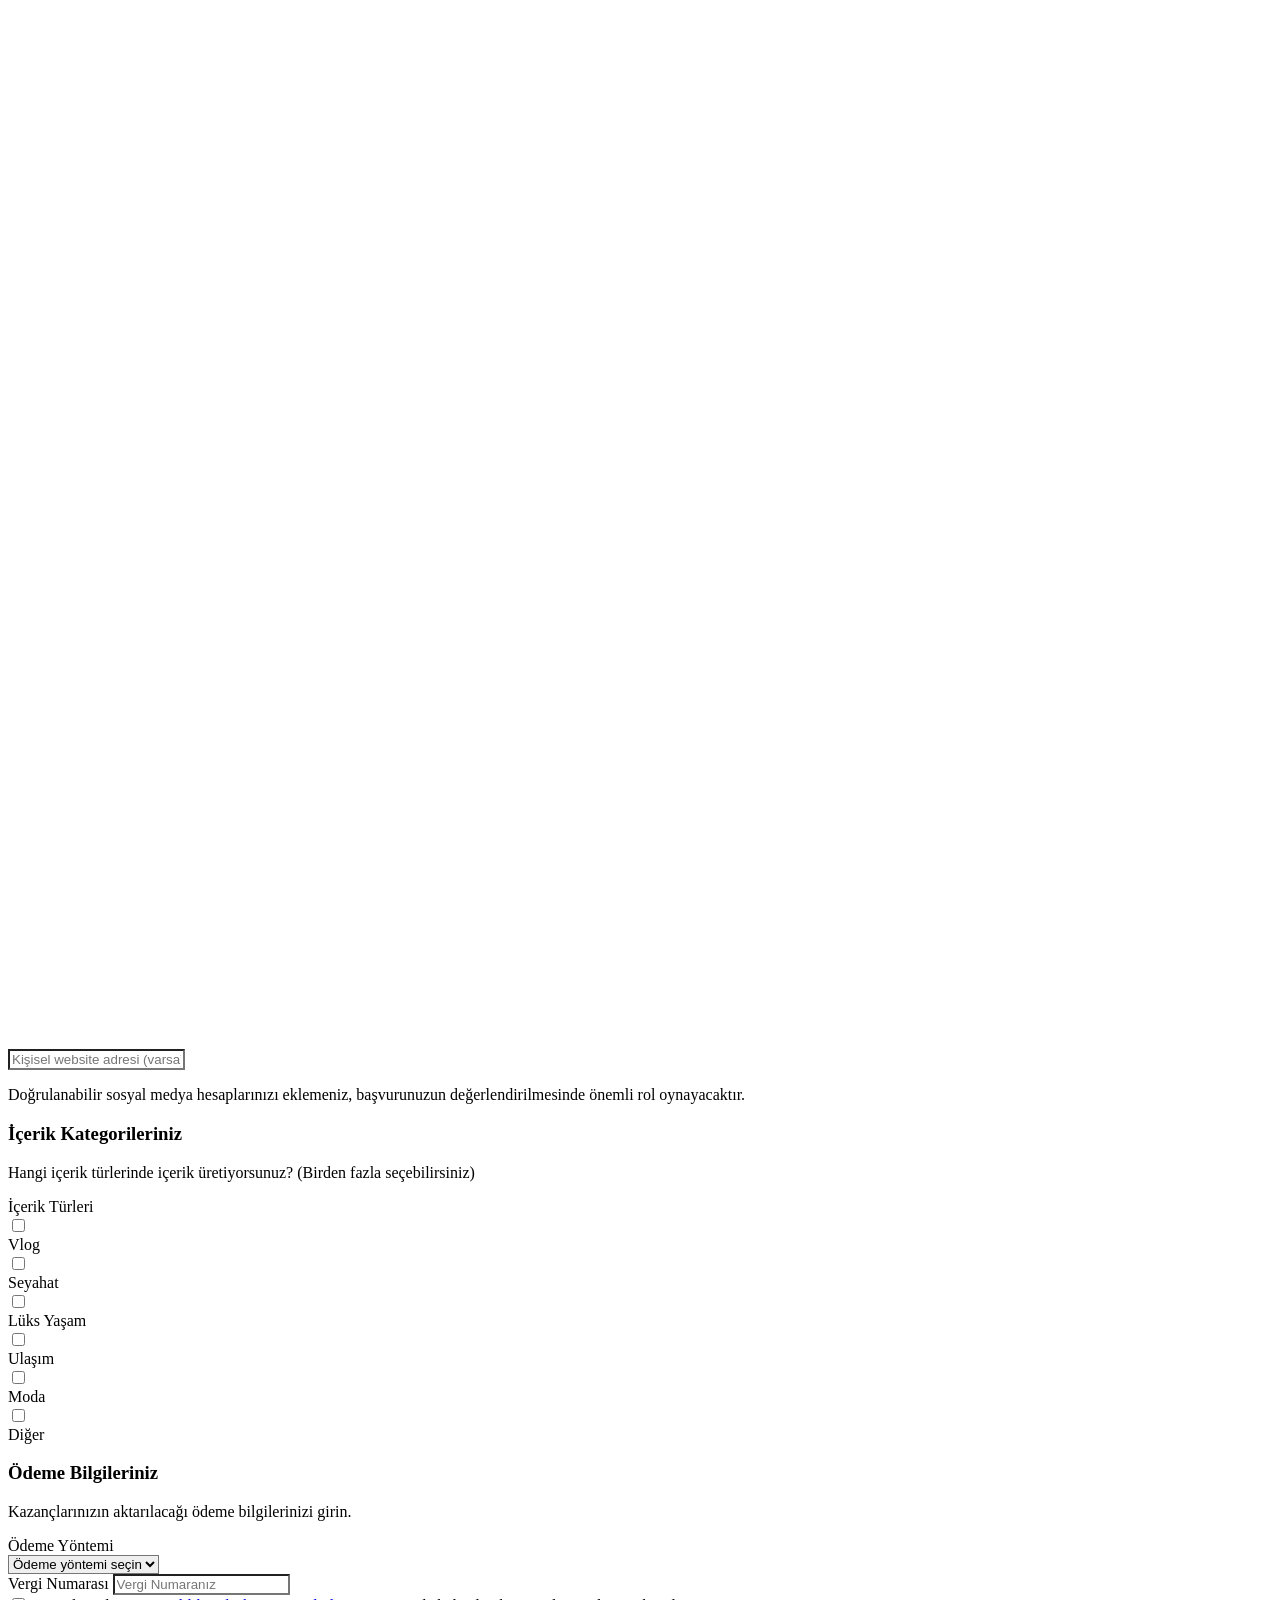
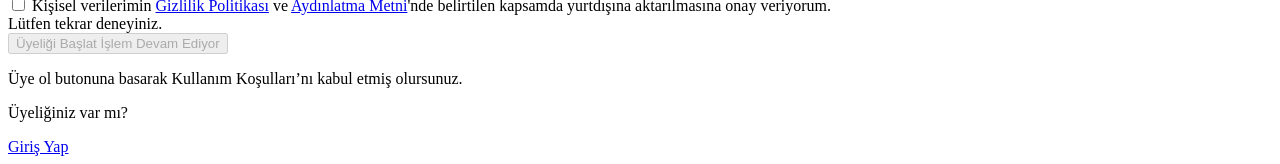
==== commit af45e07e: "P35" ====
--- a/src/register/index.html
+++ b/src/register/index.html
@@ -147,7 +147,7 @@
               class="group/focus relative flex flex-col gap-2"
               data-focus="false"
             >
-              <label for="password" class="text-xs text-gray-800"
+              <label for="phone-input" class="text-xs text-gray-800"
                 >Telefon Numarası</label
               >
               <!-- Mevcut Telefon Input Yapısı -->
@@ -272,31 +272,34 @@
             </div>
 
             <!-- Şifre -->
+            <!-- Şifre -->
             <div
               class="group relative flex flex-col gap-2"
               data-visible="false"
             >
               <label for="password" class="text-xs text-gray-800">Şifre</label>
-              <input
-                type="password"
-                style="-webkit-border-radius: 0; border-radius: 0"
-                id="password"
-                class="h-12 w-full !rounded border border-gray-200 px-3 py-2 outline-none focus:border-primary-300"
-                placeholder="Şifrenizi Girin"
-              />
-              <button
-                type="button"
-                class="visible-control-btn absolute right-3 top-1/2 -translate-y-1/2 text-gray-500 hover:text-gray-700 rtl:left-3 rtl:right-auto"
-              >
-                <!-- Kapalı göz ikonu -->
-                <span class="group-data-[visible=true]:hidden">
-                  <i data-lucide="eye" class="size-4"></i>
-                </span>
-                <!-- Açık göz ikonu -->
-                <span class="hidden group-data-[visible=true]:block">
-                  <i data-lucide="eye-off" class="size-4"></i>
-                </span>
-              </button>
+              <div class="relative">
+                <input
+                  type="password"
+                  style="-webkit-border-radius: 0; border-radius: 0"
+                  id="password"
+                  class="h-12 w-full !rounded border border-gray-200 px-3 py-2 outline-none focus:border-primary-300"
+                  placeholder="Şifrenizi Girin"
+                />
+                <button
+                  type="button"
+                  class="visible-control-btn absolute right-3 top-1/2 -translate-y-1/2 text-gray-500 hover:text-gray-700 rtl:left-3 rtl:right-auto"
+                >
+                  <!-- Kapalı göz ikonu -->
+                  <span class="group-data-[visible=true]:hidden">
+                    <i data-lucide="eye" class="size-4"></i>
+                  </span>
+                  <!-- Açık göz ikonu -->
+                  <span class="hidden group-data-[visible=true]:block">
+                    <i data-lucide="eye-off" class="size-4"></i>
+                  </span>
+                </button>
+              </div>
             </div>
 
             <!--  Sifre Bilgilendirme -->
